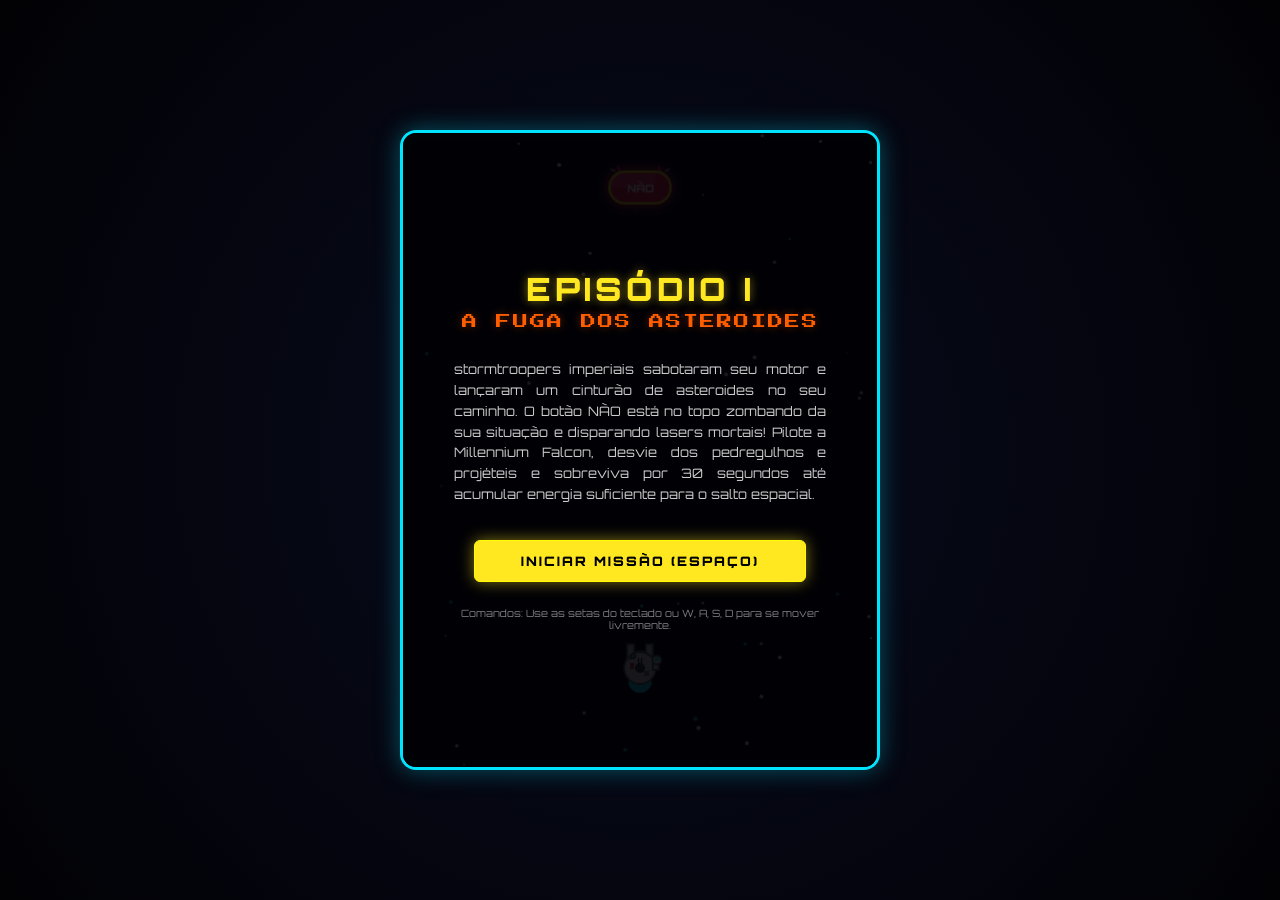
==== fase1/index.html @ 2e7de7be "possível fase 1-3" ====
<!DOCTYPE html>
<html lang="pt-BR">
<head>
    <meta charset="UTF-8">
    <meta name="viewport" content="width=device-width, initial-scale=1.0">
    <title>Star Wars: Fuga dos Asteroides - Fase 1</title>
    <meta name="description" content="Fase 1: Minigame de desvio no espaço com visão de cima. Desvie dos asteroides e lasers do NÃO!">
    
    <!-- Google Fonts para estilo Sci-Fi Premium e Retro Arcade -->
    <link rel="preconnect" href="https://fonts.googleapis.com">
    <link rel="preconnect" href="https://fonts.gstatic.com" crossorigin>
    <link href="https://fonts.googleapis.com/css2?family=Orbitron:wght@400;700;900&family=Press+Start+2P&display=swap" rel="stylesheet">

    <!-- CSS EMBUTIDO PARA FÁCIL INTEGRAÇÃO NO ARQUIVO ÚNICO FINAL -->
    <style>
        /* ==========================================================================
           VARIÁVEIS DE DESIGN E TEMATIZAÇÃO (ESTILO STAR WARS)
           ========================================================================== */
        :root {
            --bg-dark: #020205;
            --space-blue: #080b1e;
            --rebel-orange: #ff5e00;
            --imperial-red: #ff1e56;
            --laser-green: #39ff14;
            --hyper-blue: #00e5ff;
            --starwars-yellow: #ffe81f;
            --glass-bg: rgba(10, 15, 30, 0.75);
            --glass-border: rgba(0, 229, 255, 0.2);
            --font-sci-fi: 'Orbitron', sans-serif;
            --font-retro: 'Press Start 2P', monospace;
            --neon-shadow-blue: 0 0 10px rgba(0, 229, 255, 0.5), 0 0 20px rgba(0, 229, 255, 0.2);
            --neon-shadow-red: 0 0 10px rgba(255, 30, 86, 0.5), 0 0 20px rgba(255, 30, 86, 0.2);
            --neon-shadow-green: 0 0 10px rgba(57, 255, 20, 0.5), 0 0 20px rgba(57, 255, 20, 0.2);
        }

        /* Resets Globais */
        * {
            box-sizing: border-box;
            margin: 0;
            padding: 0;
            user-select: none;
            -webkit-user-select: none;
        }

        body {
            background-color: var(--bg-dark);
            color: #ffffff;
            font-family: var(--font-sci-fi);
            overflow: hidden;
            height: 100vh;
            width: 100vw;
            display: flex;
            justify-content: center;
            align-items: center;
        }

        /* Wrapper principal para centralizar e ajustar escala */
        #app-wrapper {
            position: relative;
            display: flex;
            justify-content: center;
            align-items: center;
            width: 100%;
            height: 100%;
            background: radial-gradient(circle at center, var(--space-blue) 0%, var(--bg-dark) 100%);
        }

        /* CONTAINER PRINCIPAL DO JOGO (Tamanho fixado 480x640 idêntico às outras fases) */
        #game-container {
            position: relative;
            width: 480px;
            height: 640px;
            background-color: rgba(4, 4, 10, 0.96);
            border: 3px solid var(--hyper-blue);
            border-radius: 16px;
            box-shadow: 0 0 25px rgba(0, 229, 255, 0.35), inset 0 0 15px rgba(0, 229, 255, 0.1);
            overflow: hidden;
            z-index: 10;
            max-width: 100vw;
            max-height: 100vh;
        }

        /* Responsividade Automática por Escala CSS */
        @media (max-width: 500px), (max-height: 660px) {
            #game-container {
                transform: scale(0.8);
            }
        }
        @media (max-width: 400px), (max-height: 530px) {
            #game-container {
                transform: scale(0.65);
            }
        }

        #game-canvas {
            display: block;
            width: 100%;
            height: 100%;
            background-color: transparent;
        }

        /* Estilos de Textos e Brilhos Neon */
        .neon-text-blue {
            color: var(--hyper-blue);
            text-shadow: var(--neon-shadow-blue);
        }
        .neon-text-red {
            color: var(--imperial-red);
            text-shadow: var(--neon-shadow-red);
            font-family: var(--font-retro);
            font-size: 18px;
            line-height: 1.5;
            margin-bottom: 20px;
            text-align: center;
        }
        .neon-text-green {
            color: var(--laser-green);
            text-shadow: var(--neon-shadow-green);
            font-family: var(--font-retro);
            font-size: 20px;
            margin-bottom: 15px;
            text-align: center;
            animation: pulse 1.5s infinite;
        }

        @keyframes pulse {
            0% { transform: scale(1); opacity: 1; }
            50% { transform: scale(1.03); opacity: 0.8; }
            100% { transform: scale(1); opacity: 1; }
        }

        /* ==========================================================================
           INTERFACES / OVERLAYS DO CANVAS
           ========================================================================== */
        .overlay {
            position: absolute;
            top: 0;
            left: 0;
            width: 100%;
            height: 100%;
            background-color: rgba(2, 2, 5, 0.9);
            display: flex;
            flex-direction: column;
            justify-content: center;
            align-items: center;
            z-index: 20;
            padding: 30px;
            box-sizing: border-box;
            transition: opacity 0.4s ease, visibility 0.4s ease;
            text-align: center;
        }

        .overlay.hidden {
            opacity: 0;
            visibility: hidden;
            pointer-events: none;
        }

        /* TELA DE INTRODUÇÃO / MENU */
        .intro-title {
            color: var(--starwars-yellow);
            font-size: 32px;
            font-weight: 900;
            letter-spacing: 4px;
            margin-bottom: 5px;
            text-shadow: 0 0 10px rgba(255, 232, 31, 0.5);
        }
        
        .intro-subtitle {
            color: var(--rebel-orange);
            font-size: 15px;
            font-family: var(--font-retro);
            letter-spacing: 2px;
            margin-bottom: 30px;
            text-shadow: 0 0 8px rgba(255, 94, 0, 0.4);
        }

        .intro-description {
            font-size: 13px;
            line-height: 1.6;
            color: rgba(255, 255, 255, 0.8);
            margin-bottom: 35px;
            max-width: 90%;
            text-align: justify;
        }

        .tip-text {
            font-size: 10px;
            color: rgba(255, 255, 255, 0.5);
            margin-top: 25px;
        }

        /* HUD DO JOGO (HEADS UP DISPLAY) */
        #game-hud {
            position: absolute;
            top: 0;
            left: 0;
            width: 100%;
            padding: 15px 20px;
            z-index: 15;
            background: linear-gradient(to bottom, rgba(5, 10, 25, 0.95) 0%, rgba(5, 10, 25, 0) 100%);
            pointer-events: none; /* Não bloqueia cliques no canvas */
            display: flex;
            flex-direction: column;
            gap: 10px;
        }

        #game-hud.hidden {
            display: none !important;
        }

        .hud-row {
            display: flex;
            justify-content: space-between;
            align-items: center;
            width: 100%;
        }

        .hud-panel {
            display: flex;
            align-items: center;
            background: var(--glass-bg);
            border: 1px solid var(--glass-border);
            border-radius: 8px;
            padding: 6px 12px;
            backdrop-filter: blur(4px);
        }

        .hud-label {
            font-size: 7px;
            font-family: var(--font-retro);
            color: rgba(255, 255, 255, 0.6);
            margin-right: 8px;
        }

        .hud-value {
            font-size: 12px;
            font-family: var(--font-retro);
            color: var(--hyper-blue);
            text-shadow: var(--neon-shadow-blue);
        }

        .time-display .hud-value {
            color: var(--starwars-yellow);
            text-shadow: 0 0 8px rgba(255, 232, 31, 0.4);
        }

        .lives-display {
            display: flex;
            gap: 4px;
            align-items: center;
        }

        .life-heart {
            color: var(--imperial-red);
            font-size: 16px;
            filter: drop-shadow(0 0 4px var(--imperial-red));
            transition: transform 0.2s ease;
        }

        .life-heart.lost {
            transform: scale(0);
            opacity: 0.2;
            color: #555;
            filter: none;
        }

        /* Barra de progresso para a dobra do hiperespaço */
        .progress-container {
            width: 100%;
            height: 6px;
            background-color: rgba(255, 255, 255, 0.1);
            border-radius: 3px;
            overflow: hidden;
            border: 1px solid rgba(255, 255, 255, 0.05);
        }

        .progress-bar {
            width: 0%;
            height: 100%;
            background: linear-gradient(to right, var(--rebel-orange), var(--hyper-blue));
            box-shadow: 0 0 8px var(--hyper-blue);
            transition: width 0.2s linear;
        }

        /* TELA DE GAME OVER & VITÓRIA */
        .final-score-text {
            font-size: 15px;
            margin-bottom: 30px;
            font-family: var(--font-retro);
            line-height: 1.8;
        }

        .victory-description {
            font-size: 13px;
            color: rgba(255, 255, 255, 0.85);
            margin-bottom: 25px;
            max-width: 90%;
            line-height: 1.6;
        }

        .warp-countdown {
            font-family: var(--font-retro);
            font-size: 9px;
            color: var(--hyper-blue);
            text-shadow: var(--neon-shadow-blue);
            margin-top: 25px;
            animation: heartbeat 1s infinite;
        }

        /* BOTÕES SCI-FI */
        .sci-fi-btn {
            font-family: var(--font-sci-fi);
            font-weight: 700;
            letter-spacing: 2px;
            padding: 12px 30px;
            border-radius: 6px;
            cursor: pointer;
            transition: all 0.25s ease;
            outline: none;
            text-transform: uppercase;
            font-size: 13px;
        }

        .main-btn {
            background-color: var(--rebel-orange);
            color: #ffffff;
            border: 1px solid #ff9d00;
            box-shadow: 0 0 12px rgba(255, 94, 0, 0.45);
        }

        .main-btn:hover {
            background-color: #ff7700;
            box-shadow: 0 0 20px rgba(255, 94, 0, 0.7);
            transform: translateY(-2px);
        }

        .main-btn:active {
            transform: translateY(0);
        }

        .start-btn-yellow {
            background-color: var(--starwars-yellow);
            color: #000000;
            border: 1px solid #fffb00;
            box-shadow: 0 0 15px rgba(255, 232, 31, 0.5);
            font-weight: 900;
            width: 80%;
        }

        .start-btn-yellow:hover {
            background-color: #ffea00;
            box-shadow: 0 0 25px rgba(255, 232, 31, 0.85);
            transform: translateY(-2px);
        }
    </style>
</head>
<body>

    <div id="app-wrapper">
        <!-- CONTAINER DO CANVAS -->
        <div id="game-container">
            
            <canvas id="game-canvas" width="480" height="640"></canvas>

            <!-- HUD (DADOS DE PONTUAÇÃO E SANGUE DURANTE O JOGO) -->
            <div id="game-hud" class="hidden">
                <div class="hud-row">
                    <!-- Timer Sobrevivência -->
                    <div class="hud-panel time-display">
                        <span class="hud-label">ESCUDO MOTOR:</span>
                        <span id="time-left" class="hud-value">30s</span>
                    </div>

                    <!-- Vidas restantes -->
                    <div class="hud-panel">
                        <span class="hud-label" style="margin-right:12px;">INTEGRIDADE:</span>
                        <div class="lives-display">
                            <span id="heart-1" class="life-heart">❤️</span>
                            <span id="heart-2" class="life-heart">❤️</span>
                            <span id="heart-3" class="life-heart">❤️</span>
                        </div>
                    </div>
                </div>
                <!-- Barra de progresso para salto em hiperespaço -->
                <div class="progress-container">
                    <div id="progress-bar" class="progress-bar"></div>
                </div>
            </div>

            <!-- TELA 1: INTRODUÇÃO / MENU -->
            <div id="start-screen" class="overlay">
                <div class="intro-title">EPISÓDIO I</div>
                <div class="intro-subtitle">A FUGA DOS ASTEROIDES</div>
                
                <p class="intro-description">
                    stormtroopers imperiais sabotaram seu motor e lançaram um cinturão de asteroides no seu caminho. 
                    O botão NÃO está no topo zombando da sua situação e disparando lasers mortais!
                    Pilote a Millennium Falcon, desvie dos pedregulhos e projéteis e sobreviva por 30 segundos até acumular energia suficiente para o salto espacial.
                </p>

                <button id="play-btn" class="sci-fi-btn start-btn-yellow">INICIAR MISSÃO (ESPAÇO)</button>
                <p class="tip-text">Comandos: Use as setas do teclado ou W, A, S, D para se mover livremente.</p>
            </div>

            <!-- TELA 2: GAME OVER -->
            <div id="game-over-screen" class="overlay hidden">
                <h2 class="neon-text-red">NAVE DESTRUÍDA!</h2>
                <div class="final-score-text">
                    A integridade do casco falhou.<br>
                    Tempo de sobrevivência: <span id="final-time" class="neon-text-blue">0.0s</span>
                </div>
                
                <button id="restart-btn" class="sci-fi-btn main-btn">TENTAR NOVAMENTE (ENTER)</button>
                <p class="tip-text">Tente manter o movimento circular para escapar dos disparos e asteroides.</p>
            </div>

            <!-- TELA 3: VITÓRIA -->
            <div id="victory-screen" class="overlay hidden">
                <h2 class="neon-text-green">HIPERESPAÇO ATIVADO!</h2>
                <div class="victory-description">
                    Você resistiu aos asteroides e defesas! O botão NÃO acionou seu hiperespaço para fugir para um planeta distante.
                    Os computadores de bordo traçaram a rota e estamos saltando logo atrás dele!
                </div>
                
                <div class="warp-countdown">
                    Saltando em <span id="countdown-timer">3</span>s...
                </div>

                <button id="next-btn" class="sci-fi-btn main-btn" style="background-color: var(--laser-green); border-color: #39ff14; box-shadow: 0 0 15px rgba(57,255,20,0.4);">IR PARA O PLANETA</button>
            </div>

        </div>
    </div>

    <!-- JAVASCRIPT: LOGICA COMPLETA E ORGANIZADA POR CLASSES -->
    <script>
        /* ==========================================================================
           1. ARQUIVOS DE SPRITES (VARIÁVEIS DE CONFIGURAÇÃO DO DESIGNER)
           Imagens externas armazenadas em ./assets/ com caminhos relativos.
           Caso não carreguem, o canvas desenhará fallbacks geométricos detalhados.
           ========================================================================== */
        const imgPlayer = new Image();
        imgPlayer.src = './assets/nave.png';

        const imgNoButton = new Image();
        imgNoButton.src = './assets/no_button.png';

        const imgAsteroid = new Image();
        imgAsteroid.src = './assets/asteroide.png';


        /* ==========================================================================
           2. CLASSE: SoundSynth (SINTETIZADOR DE ÁUDIO WEB AUDIO API)
           Sintetiza disparos de laser, motores e explosões em tempo real.
           ========================================================================== */
        class SoundSynth {
            constructor() {
                this.ctx = null;
                this.volume = 0.45;
            }

            init() {
                if (!this.ctx) {
                    this.ctx = new (window.AudioContext || window.webkitAudioContext)();
                }
                if (this.ctx.state === 'suspended') {
                    this.ctx.resume();
                }
            }

            // Som curto do motor (quando nave acelera)
            playEngine() {
                this.init();
                if (!this.ctx) return;
                try {
                    const now = this.ctx.currentTime;
                    const osc = this.ctx.createOscillator();
                    const gain = this.ctx.createGain();
                    
                    osc.connect(gain);
                    gain.connect(this.ctx.destination);
                    
                    osc.type = 'sawtooth';
                    osc.frequency.setValueAtTime(80, now);
                    osc.frequency.linearRampToValueAtTime(40, now + 0.1);
                    
                    gain.gain.setValueAtTime(this.volume * 0.12, now);
                    gain.gain.linearRampToValueAtTime(0.01, now + 0.1);
                    
                    osc.start(now);
                    osc.stop(now + 0.1);
                } catch(e) {}
            }

            // Disparo laser do botão NÃO (Pew!)
            playLaser() {
                this.init();
                if (!this.ctx) return;
                try {
                    const now = this.ctx.currentTime;
                    const osc = this.ctx.createOscillator();
                    const gain = this.ctx.createGain();
                    
                    osc.connect(gain);
                    gain.connect(this.ctx.destination);
                    
                    osc.type = 'sawtooth';
                    osc.frequency.setValueAtTime(900, now);
                    osc.frequency.exponentialRampToValueAtTime(120, now + 0.15);
                    
                    gain.gain.setValueAtTime(this.volume * 0.1, now);
                    gain.gain.linearRampToValueAtTime(0.01, now + 0.15);
                    
                    osc.start(now);
                    osc.stop(now + 0.15);
                } catch(e) {}
            }

            // Som de dano sofrido (Buzzer metálico de colisão)
            playDamage() {
                this.init();
                if (!this.ctx) return;
                try {
                    const now = this.ctx.currentTime;
                    const osc = this.ctx.createOscillator();
                    const gain = this.ctx.createGain();
                    
                    osc.connect(gain);
                    gain.connect(this.ctx.destination);
                    
                    osc.type = 'triangle';
                    osc.frequency.setValueAtTime(180, now);
                    osc.frequency.setValueAtTime(90, now + 0.08);
                    
                    gain.gain.setValueAtTime(this.volume * 0.35, now);
                    gain.gain.linearRampToValueAtTime(0.01, now + 0.2);
                    
                    osc.start(now);
                    osc.stop(now + 0.2);
                } catch(e) {}
            }

            // Som de explosão total (Game Over)
            playExplosion() {
                this.init();
                if (!this.ctx) return;
                try {
                    const now = this.ctx.currentTime;
                    const bufferSize = this.ctx.sampleRate * 0.5;
                    const buffer = this.ctx.createBuffer(1, bufferSize, this.ctx.sampleRate);
                    const data = buffer.getChannelData(0);
                    for (let i = 0; i < bufferSize; i++) {
                        data[i] = Math.random() * 2 - 1;
                    }
                    
                    const noise = this.ctx.createBufferSource();
                    noise.buffer = buffer;
                    
                    const filter = this.ctx.createBiquadFilter();
                    filter.type = 'lowpass';
                    filter.frequency.setValueAtTime(200, now);
                    filter.frequency.exponentialRampToValueAtTime(10, now + 0.5);
                    
                    const gain = this.ctx.createGain();
                    gain.gain.setValueAtTime(this.volume * 0.5, now);
                    gain.gain.exponentialRampToValueAtTime(0.01, now + 0.5);
                    
                    noise.connect(filter);
                    filter.connect(gain);
                    gain.connect(this.ctx.destination);
                    
                    noise.start(now);
                    noise.stop(now + 0.5);
                } catch(e) {}
            }

            // Fanfarra clássica simplificada para vitória
            playVictory() {
                this.init();
                if (!this.ctx) return;
                try {
                    const now = this.ctx.currentTime;
                    const notes = [
                        { f: 523.25, d: 0.15 }, // C5
                        { f: 523.25, d: 0.15 }, // C5
                        { f: 523.25, d: 0.15 }, // C5
                        { f: 698.46, d: 0.40 }, // F5
                        { f: 1046.50, d: 0.40 }, // C6
                        { f: 932.33, d: 0.12 }, // Bb5
                        { f: 880.00, d: 0.12 }, // A5
                        { f: 783.99, d: 0.12 }, // G5
                        { f: 1396.91, d: 0.45 }, // F6
                        { f: 1046.50, d: 0.3 }   // C6
                    ];
                    let time = now;
                    notes.forEach(note => {
                        const osc = this.ctx.createOscillator();
                        const gain = this.ctx.createGain();
                        osc.connect(gain);
                        gain.connect(this.ctx.destination);
                        
                        osc.type = 'triangle';
                        osc.frequency.setValueAtTime(note.f, time);
                        
                        gain.gain.setValueAtTime(this.volume * 0.08, time);
                        gain.gain.exponentialRampToValueAtTime(0.001, time + note.d);
                        
                        osc.start(time);
                        osc.stop(time + note.d);
                        time += note.d + 0.015;
                    });
                } catch(e) {}
            }
        }


        /* ==========================================================================
           3. CLASSE: Particle (EFEITOS DE RASTRO E EXPLOSÃO)
           ========================================================================== */
        class Particle {
            constructor(x, y, vx, vy, color, size, maxLife) {
                this.x = x;
                this.y = y;
                this.vx = vx;
                this.vy = vy;
                this.color = color;
                this.size = size;
                this.life = maxLife;
                this.maxLife = maxLife;
            }

            update() {
                this.x += this.vx;
                this.y += this.vy;
                this.life--;
            }

            draw(ctx) {
                ctx.save();
                ctx.globalAlpha = Math.max(0, this.life / this.maxLife);
                ctx.fillStyle = this.color;
                ctx.beginPath();
                ctx.arc(this.x, this.y, this.size, 0, Math.PI * 2);
                ctx.fill();
                ctx.restore();
            }
        }


        /* ==========================================================================
           4. CLASSE: Starfield (SCROLL VERTICAL ESTRELADO)
           ========================================================================== */
        class Starfield {
            constructor(canvasWidth, canvasHeight) {
                this.canvasWidth = canvasWidth;
                this.canvasHeight = canvasHeight;
                this.stars = [];
                this.init();
            }

            init() {
                this.stars = [];
                for (let i = 0; i < 55; i++) {
                    this.stars.push({
                        x: Math.random() * this.canvasWidth,
                        y: Math.random() * this.canvasHeight,
                        size: 0.5 + Math.random() * 1.6,
                        speed: 0.8 + Math.random() * 2.2,
                        color: Math.random() > 0.8 ? 'rgba(0, 229, 255, 0.8)' : '#ffffff'
                    });
                }
            }

            update(warpFactor = 1) {
                this.stars.forEach(star => {
                    star.y += star.speed * warpFactor;
                    if (star.y > this.canvasHeight) {
                        star.y = 0;
                        star.x = Math.random() * this.canvasWidth;
                    }
                });
            }

            draw(ctx, warpFactor = 1) {
                ctx.save();
                this.stars.forEach(star => {
                    ctx.fillStyle = star.color;
                    
                    if (warpFactor > 3) {
                        // Linhas longas imitando efeito clássico de Star Wars no hiperespaço
                        ctx.strokeStyle = star.color;
                        ctx.lineWidth = star.size * 0.9;
                        ctx.beginPath();
                        ctx.moveTo(star.x, star.y);
                        // A velocidade estica a estrela verticalmente
                        ctx.lineTo(star.x, star.y - star.speed * warpFactor * 0.8);
                        ctx.stroke();
                    } else {
                        // Desenho padrão circular
                        ctx.beginPath();
                        ctx.arc(star.x, star.y, star.size, 0, Math.PI * 2);
                        ctx.fill();
                    }
                });
                ctx.restore();
            }
        }


        /* ==========================================================================
           5. CLASSE: Player (A MILLENNIUM FALCON)
           ========================================================================== */
        class Player {
            constructor(canvasWidth, canvasHeight) {
                this.canvasWidth = canvasWidth;
                this.canvasHeight = canvasHeight;
                
                this.x = canvasWidth / 2;
                this.y = canvasHeight - 100;
                
                // Física de Inércia (Vetor Velocidade)
                this.vx = 0;
                this.vy = 0;
                this.acceleration = 0.55;
                this.friction = 0.92;
                
                this.radius = 17; // Raio para colisão circular
                this.width = 42;
                this.height = 46;
                
                // Vidas e Dano
                this.lives = 3;
                this.invincibleTimer = 0; // Se maior que zero, está em invencibilidade piscando
                this.isDead = false;
            }

            takeDamage() {
                if (this.invincibleTimer > 0 || this.isDead) return false;
                
                this.lives--;
                this.invincibleTimer = 90; // 1.5 segundos a 60 FPS
                
                if (this.lives <= 0) {
                    this.isDead = true;
                }
                return true;
            }

            update(keys, sfx) {
                if (this.isDead) return;

                // Captura direções do teclado
                let moved = false;
                if (keys['ArrowLeft'] || keys['KeyA']) {
                    this.vx -= this.acceleration;
                    moved = true;
                }
                if (keys['ArrowRight'] || keys['KeyD']) {
                    this.vx += this.acceleration;
                    moved = true;
                }
                if (keys['ArrowUp'] || keys['KeyW']) {
                    this.vy -= this.acceleration;
                    moved = true;
                }
                if (keys['ArrowDown'] || keys['KeyS']) {
                    this.vy += this.acceleration;
                    moved = true;
                }

                // Toca som de motor caso esteja acelerando
                if (moved && Math.random() > 0.7) {
                    sfx.playEngine();
                }

                // Aplica atrito/inércia no vetor velocidade
                this.vx *= this.friction;
                this.vy *= this.friction;

                // Atualiza posição
                this.x += this.vx;
                this.y += this.vy;

                // Limita a nave dentro dos limites do canvas
                if (this.x < this.radius) {
                    this.x = this.radius;
                    this.vx = 0;
                }
                if (this.x > this.canvasWidth - this.radius) {
                    this.x = this.canvasWidth - this.radius;
                    this.vx = 0;
                }
                // Movimenta-se entre a metade do canvas e o rodapé
                if (this.y < 120) { // Não permite passar da zona de voo do botão NÃO
                    this.y = 120;
                    this.vy = 0;
                }
                if (this.y > this.canvasHeight - this.radius - 20) {
                    this.y = this.canvasHeight - this.radius - 20;
                    this.vy = 0;
                }

                // Decrementa timer de invencibilidade
                if (this.invincibleTimer > 0) {
                    this.invincibleTimer--;
                }
            }

            draw(ctx, imgRef, particles) {
                if (this.isDead) return;

                // Pisca a nave se estiver sob invencibilidade temporária
                if (this.invincibleTimer > 0 && Math.floor(this.invincibleTimer / 4) % 2 === 0) {
                    return; // Pula o frame de desenho para simular o piscar
                }

                ctx.save();
                ctx.translate(this.x, this.y);

                // Rastro do Motor Traseiro (Plasma Azul de dobra)
                const thrustWidth = 24;
                const thrustHeight = 6 + Math.random() * 8;
                ctx.fillStyle = '#00e5ff';
                ctx.beginPath();
                ctx.arc(0, this.height/2 - 10, thrustWidth/2, 0, Math.PI, false);
                ctx.fill();

                // Adiciona faíscas de motor na esteira
                if (Math.random() > 0.35) {
                    particles.push(new Particle(
                        this.x + (Math.random() * 20 - 10),
                        this.y + 15,
                        Math.random() * 0.8 - 0.4,
                        3 + Math.random() * 2,
                        'rgba(0, 229, 255, 0.7)',
                        1.5 + Math.random() * 1.5,
                        10 + Math.random() * 10
                    ));
                }

                if (imgRef && imgRef.complete && imgRef.naturalWidth !== 0) {
                    ctx.drawImage(imgRef, -this.width / 2, -this.height / 2, this.width, this.height);
                } else {
                    /* --------------------------------------------------------------
                       FALLBACK: DESENHO VETORIAL TOP-DOWN DE ALTA QUALIDADE DA MILLENNIUM FALCON
                       -------------------------------------------------------------- */
                    ctx.lineWidth = 1.8;

                    // 1. Mandíbulas Frontais (Garra de carga dianteira)
                    ctx.fillStyle = '#cfd4dc';
                    ctx.strokeStyle = '#5c6470';
                    ctx.beginPath();
                    ctx.rect(-13, -24, 7, 14); // Mandíbula Esquerda
                    ctx.rect(6, -24, 7, 14);  // Mandíbula Direita
                    ctx.fill();
                    ctx.stroke();

                    // Rampa de carregamento central (detalhe entre garras)
                    ctx.fillStyle = '#3a3f47';
                    ctx.fillRect(-6, -18, 12, 6);

                    // 2. Disco do Casco Principal (Corpo redondo)
                    ctx.fillStyle = '#e1e5eb';
                    ctx.strokeStyle = '#5c6470';
                    ctx.beginPath();
                    ctx.arc(0, 0, 16, 0, Math.PI * 2);
                    ctx.fill();
                    ctx.stroke();

                    // 3. Cockpit Lateral Direito (Tubo estendido com cabine redonda)
                    ctx.fillStyle = '#cfd4dc';
                    ctx.beginPath();
                    ctx.rect(13, -7, 6, 9); // Conector
                    ctx.fill();
                    ctx.stroke();

                    ctx.fillStyle = '#e1e5eb';
                    ctx.beginPath();
                    ctx.arc(17, -8, 4.5, 0, Math.PI * 2); // Cabine
                    ctx.fill();
                    ctx.stroke();

                    ctx.fillStyle = 'rgba(0, 229, 255, 0.7)'; // Vidro ciano
                    ctx.beginPath();
                    ctx.arc(17, -9, 2.5, 0, Math.PI * 2);
                    ctx.fill();

                    // 4. Detalhes de Placas de Blindagem Imperfeitas (Visual Millenium Falcon)
                    ctx.fillStyle = '#b64242'; // Placa vermelha danificada
                    ctx.fillRect(-10, -5, 4, 6);
                    ctx.fillStyle = '#7a818e'; // Placa cinza escura de manutenção
                    ctx.fillRect(4, 3, 5, 5);

                    // 5. Antena Retificadora de Sensor Radar
                    ctx.strokeStyle = '#3a3f47';
                    ctx.lineWidth = 1.2;
                    ctx.beginPath();
                    ctx.moveTo(-11, -8);
                    ctx.lineTo(-7, -12); // Haste
                    ctx.stroke();

                    ctx.fillStyle = '#7a818e';
                    ctx.beginPath();
                    ctx.arc(-7, -12, 2.5, 0, Math.PI*2); // Prato radar
                    ctx.fill();
                    ctx.stroke();

                    // 6. Torre de Canhão Laser Quadruplo Central
                    ctx.fillStyle = '#3a3f47';
                    ctx.beginPath();
                    ctx.arc(0, 0, 4.5, 0, Math.PI*2);
                    ctx.fill();
                    ctx.stroke();
                    // Canhões apontando para cima
                    ctx.strokeStyle = '#3a3f47';
                    ctx.lineWidth = 1.5;
                    ctx.beginPath();
                    ctx.moveTo(-1.5, -4);
                    ctx.lineTo(-1.5, -10);
                    ctx.moveTo(1.5, -4);
                    ctx.lineTo(1.5, -10);
                    ctx.stroke();
                }

                ctx.restore();
            }
        }


        /* ==========================================================================
           6. CLASSE: Asteroid (ROCHAS COM TRAJETÓRIA E ROTAÇÃO REALÍSTICA)
           ========================================================================== */
        class Asteroid {
            constructor(canvasWidth, canvasHeight) {
                this.canvasWidth = canvasWidth;
                this.canvasHeight = canvasHeight;
                
                // Raio e tamanho variados
                this.radius = 15 + Math.random() * 22;
                this.x = Math.random() * canvasWidth;
                this.y = -this.radius - 20;
                
                // Velocidade e rotação
                this.vy = 2.0 + Math.random() * 4.2;
                this.vx = Math.random() * 1.8 - 0.9;
                this.rotation = Math.random() * Math.PI;
                this.angularSpeed = Math.random() * 0.04 - 0.02;

                // Gera offsets de raio dinâmicos na criação para desenhar contorno irregular (bumpy)
                this.bumpiness = [];
                this.vertices = 9 + Math.floor(Math.random() * 4); // Entre 9 e 12 vértices
                for (let i = 0; i < this.vertices; i++) {
                    // Offset varia entre 80% e 115% do raio base
                    this.bumpiness.push(0.8 + Math.random() * 0.35);
                }

                // Células de crateras internas
                this.craters = [];
                const craterCount = Math.floor(this.radius / 7);
                for(let i = 0; i < craterCount; i++) {
                    this.craters.push({
                        cx: (Math.random() * 0.5 - 0.25) * this.radius,
                        cy: (Math.random() * 0.5 - 0.25) * this.radius,
                        cr: 2.5 + Math.random() * (this.radius / 6)
                    });
                }
            }

            update() {
                this.y += this.vy;
                this.x += this.vx;
                this.rotation += this.angularSpeed;
            }

            draw(ctx, imgRef) {
                ctx.save();
                ctx.translate(this.x, this.y);
                ctx.rotate(this.rotation);

                if (imgRef && imgRef.complete && imgRef.naturalWidth !== 0) {
                    ctx.drawImage(imgRef, -this.radius, -this.radius, this.radius * 2, this.radius * 2);
                } else {
                    /* --------------------------------------------------------------
                       FALLBACK: ROCHA ESPACIAL IRREGULAR COM CONTORNO BUMPY E CRATERAS
                       -------------------------------------------------------------- */
                    ctx.strokeStyle = '#575b63';
                    ctx.lineWidth = 2;

                    // Cria o degradê de sombreamento da rocha
                    const rockGrad = ctx.createRadialGradient(
                        -this.radius * 0.2, -this.radius * 0.2, this.radius * 0.1,
                        0, 0, this.radius
                    );
                    rockGrad.addColorStop(0, '#858b96');
                    rockGrad.addColorStop(0.7, '#50545c');
                    rockGrad.addColorStop(1, '#2c2e33');

                    ctx.fillStyle = rockGrad;

                    // Desenha o contorno poligonal irregular usando os offsets pré-definidos
                    ctx.beginPath();
                    for (let i = 0; i < this.vertices; i++) {
                        const angle = (i / this.vertices) * Math.PI * 2;
                        const r = this.radius * this.bumpiness[i];
                        const vx = Math.cos(angle) * r;
                        const vy = Math.sin(angle) * r;
                        
                        if (i === 0) {
                            ctx.moveTo(vx, vy);
                        } else {
                            ctx.lineTo(vx, vy);
                        }
                    }
                    ctx.closePath();
                    ctx.fill();
                    ctx.stroke();

                    // Desenha as crateras sombreadas na superfície do asteroide
                    ctx.fillStyle = 'rgba(20, 20, 25, 0.35)';
                    ctx.strokeStyle = 'rgba(255, 255, 255, 0.08)';
                    ctx.lineWidth = 1;
                    this.craters.forEach(crater => {
                        ctx.beginPath();
                        ctx.arc(crater.cx, crater.cy, crater.cr, 0, Math.PI * 2);
                        ctx.fill();
                        ctx.stroke();
                    });
                }

                ctx.restore();
            }

            // Colisão baseada em raios circulares
            checkCollision(playerObj) {
                const dx = this.x - playerObj.x;
                const dy = this.y - playerObj.y;
                const dist = Math.sqrt(dx*dx + dy*dy);
                // Tolerância extra ligeiramente reduzida para ser mais justo
                return dist < (this.radius * 0.9 + playerObj.radius);
            }
        }


        /* ==========================================================================
           7. CLASSE: Laser (DISPAROS DOS LINDOS CANHÕES DO NÃO)
           ========================================================================== */
        class Laser {
            constructor(x, y) {
                this.x = x;
                this.y = y;
                this.width = 4;
                this.height = 24;
                this.speed = 7.0; // Rápido descendo verticalmente
            }

            update() {
                this.y += this.speed;
            }

            draw(ctx) {
                ctx.save();
                
                // Laser brilhante vermelho neon estilo Império
                ctx.fillStyle = '#ff1e56';
                ctx.shadowColor = '#ff1e56';
                ctx.shadowBlur = 10;
                
                // Desenha cápsula retangular
                ctx.beginPath();
                ctx.rect(this.x - this.width/2, this.y, this.width, this.height);
                ctx.fill();
                
                // Core interno branco do laser para parecer brilhante
                ctx.shadowBlur = 0;
                ctx.fillStyle = '#ffffff';
                ctx.fillRect(this.x - this.width/4, this.y + 3, this.width/2, this.height - 6);
                
                ctx.restore();
            }

            // Colisão entre caixa delimitadora do laser (AABB) e o círculo do player
            checkCollision(playerObj) {
                const closestX = Math.max(this.x - this.width/2, Math.min(playerObj.x, this.x + this.width/2));
                const closestY = Math.max(this.y, Math.min(playerObj.y, this.y + this.height));
                
                const dx = playerObj.x - closestX;
                const dy = playerObj.y - closestY;
                const distSquared = dx*dx + dy*dy;
                
                return distSquared < (playerObj.radius * playerObj.radius);
            }
        }


        /* ==========================================================================
           8. CLASSE: Game (GERENCIADOR DO MINIGAME DA FASE 1)
           ========================================================================== */
        class Game {
            constructor() {
                this.canvas = document.getElementById('game-canvas');
                this.ctx = this.canvas.getContext('2d');
                
                this.width = this.canvas.width;
                this.height = this.canvas.height;

                // Áudio
                this.sfx = new SoundSynth();

                // UI overlays DOM
                this.startScreen = document.getElementById('start-screen');
                this.gameOverScreen = document.getElementById('game-over-screen');
                this.victoryScreen = document.getElementById('victory-screen');
                this.hud = document.getElementById('game-hud');
                this.timeLeftEl = document.getElementById('time-left');
                this.finalTimeEl = document.getElementById('final-time');
                this.progressBarEl = document.getElementById('progress-bar');
                this.countdownEl = document.getElementById('countdown-timer');

                // Vidas no HUD
                this.heart1 = document.getElementById('heart-1');
                this.heart2 = document.getElementById('heart-2');
                this.heart3 = document.getElementById('heart-3');

                // Estado do Jogo (START, PLAYING, GAMEOVER, VICTORY)
                this.state = 'START';
                
                // Parâmetros de Sobrevivência
                this.gameTimeTotal = 30.0; // Sobreviver 30 segundos
                this.timeLeft = 30.0;

                // Entidades
                this.starfield = new Starfield(this.width, this.height);
                this.player = null;
                this.asteroids = [];
                this.lasers = [];
                this.particles = [];

                // Posição e controle do botão "NÃO" que fica zombando
                this.noButtonX = this.width / 2;
                this.noButtonY = 55;
                this.noButtonWidth = 62;
                this.noButtonHeight = 32;
                this.noButtonSpeed = 2.0;
                this.noButtonDir = 1;

                this.spawnInterval = 38; // Taxa de spawn dos asteroides (diminui ao longo do tempo)
                this.spawnTimer = 0;
                this.shootInterval = 85; // O botão NÃO atira a cada 1.4 segundos
                this.shootTimer = 0;

                // Inputs
                this.keys = {};
                this.victoryCountdown = 3;
                this.countdownInterval = null;
                this.reqId = null;

                this.setupInputs();
                this.startMenuRender();
            }

            startMenuRender() {
                // Desenha frame inicial estático
                this.ctx.clearRect(0, 0, this.width, this.height);
                this.starfield.update(0.3);
                this.starfield.draw(this.ctx, 1);
                
                // Desenha a nave inicial centralizada
                const tempPlayer = new Player(this.width, this.height);
                tempPlayer.draw(this.ctx, imgPlayer, this.particles);
                
                // Desenha o botão não no topo
                this.drawNoButton(0);

                this.reqId = requestAnimationFrame(() => this.startMenuRender());
            }

            setupInputs() {
                // Mapeia pressionamentos
                window.addEventListener('keydown', (e) => {
                    this.keys[e.code] = true;
                    
                    // Comandos de interface
                    if (e.code === 'Space' && this.state === 'START') {
                        e.preventDefault();
                        this.startGame();
                    }
                    if (e.code === 'Enter' && this.state === 'GAMEOVER') {
                        e.preventDefault();
                        this.restartGame();
                    }
                });

                window.addEventListener('keyup', (e) => {
                    this.keys[e.code] = false;
                });

                // Cliques dos botões HTML
                document.getElementById('play-btn').addEventListener('click', () => {
                    if (this.state === 'START') this.startGame();
                });

                document.getElementById('restart-btn').addEventListener('click', () => {
                    if (this.state === 'GAMEOVER') this.restartGame();
                });

                // Botão de conclusão do integrador
                document.getElementById('next-btn').addEventListener('click', () => {
                    console.log("Fim da Fase 1 - Chamar próxima tela: Planeta");
                    alert("Fase 1 Concluída! (Redirecionando via console.log)");
                });
            }

            startGame() {
                if (this.reqId) cancelAnimationFrame(this.reqId);
                
                this.sfx.init();
                this.state = 'PLAYING';
                
                // Reset de dados
                this.timeLeft = this.gameTimeTotal;
                this.asteroids = [];
                this.lasers = [];
                this.particles = [];
                this.spawnTimer = 0;
                this.shootTimer = 0;
                
                // Instancia jogador e redefine vidas no HUD
                this.player = new Player(this.width, this.height);
                this.updateLivesHUD();
                
                // Atualiza progresso da barra
                this.updateProgressBar();

                // Esconde overlays
                this.startScreen.classList.add('hidden');
                this.gameOverScreen.classList.add('hidden');
                this.victoryScreen.classList.add('hidden');
                this.hud.classList.remove('hidden');

                this.gameLoop();
            }

            restartGame() {
                this.startGame();
            }

            updateLivesHUD() {
                // Controla a exibição visual dos corações
                if (this.player.lives >= 3) {
                    this.heart1.classList.remove('lost');
                    this.heart2.classList.remove('lost');
                    this.heart3.classList.remove('lost');
                } else if (this.player.lives === 2) {
                    this.heart1.classList.remove('lost');
                    this.heart2.classList.remove('lost');
                    this.heart3.classList.add('lost');
                } else if (this.player.lives === 1) {
                    this.heart1.classList.remove('lost');
                    this.heart2.classList.add('lost');
                    this.heart3.classList.add('lost');
                } else {
                    this.heart1.classList.add('lost');
                    this.heart2.classList.add('lost');
                    this.heart3.classList.add('lost');
                }
            }

            updateProgressBar() {
                const elapsed = this.gameTimeTotal - this.timeLeft;
                const pct = Math.min((elapsed / this.gameTimeTotal) * 100, 100);
                this.progressBarEl.style.width = pct + '%';
            }

            triggerGameOver() {
                this.state = 'GAMEOVER';
                this.sfx.playExplosion();

                // Shake de impacto no canvas
                this.canvas.style.outline = '4px solid #ff1e56';
                setTimeout(() => {
                    this.canvas.style.outline = 'none';
                }, 180);

                // Explosão gigante de partículas
                for (let i = 0; i < 45; i++) {
                    const angle = Math.random() * Math.PI * 2;
                    const spd = 2 + Math.random() * 6;
                    this.particles.push(new Particle(
                        this.player.x,
                        this.player.y,
                        Math.cos(angle) * spd,
                        Math.sin(angle) * spd,
                        Math.random() > 0.4 ? '#ff5e00' : (Math.random() > 0.5 ? '#ffe81f' : '#ff1e56'),
                        3 + Math.random() * 4,
                        35 + Math.random() * 25
                    ));
                }

                // Salva tempo decorrido
                const survived = (this.gameTimeTotal - this.timeLeft).toFixed(1);
                this.finalTimeEl.innerText = survived + 's';

                setTimeout(() => {
                    if (this.state === 'GAMEOVER') {
                        this.gameOverScreen.classList.remove('hidden');
                        this.hud.classList.add('hidden');
                    }
                }, 1000);
            }

            triggerVictory() {
                this.state = 'VICTORY';
                this.sfx.playVictory();

                // Limpa obstáculos remanescentes
                this.asteroids = [];
                this.lasers = [];

                // Faz explosão de partículas verdes comemorativas
                for (let i = 0; i < 30; i++) {
                    const angle = Math.random() * Math.PI * 2;
                    const spd = 1 + Math.random() * 4;
                    this.particles.push(new Particle(
                        this.player.x,
                        this.player.y,
                        Math.cos(angle) * spd,
                        Math.sin(angle) * spd,
                        Math.random() > 0.5 ? '#39ff14' : '#00e5ff',
                        2 + Math.random() * 2.5,
                        30 + Math.random() * 15
                    ));
                }

                // Inicia countdown para próxima tela
                this.victoryCountdown = 3;
                this.countdownEl.innerText = this.victoryCountdown;

                if (this.countdownInterval) clearInterval(this.countdownInterval);
                this.countdownInterval = setInterval(() => {
                    this.victoryCountdown--;
                    this.countdownEl.innerText = this.victoryCountdown;

                    if (this.victoryCountdown <= 0) {
                        clearInterval(this.countdownInterval);
                        console.log("Fim da Fase 1 - Chamar próxima tela: Planeta");
                    }
                }, 1000);

                setTimeout(() => {
                    this.victoryScreen.classList.remove('hidden');
                    this.hud.classList.add('hidden');
                }, 1800); // 1.8 segundos para dar tempo do player curtir a animação de velocidade da luz
            }

            drawNoButton(time) {
                this.ctx.save();
                this.ctx.translate(this.noButtonX, this.noButtonY);

                // Chamas de motor zombeteiras acelerando em vitória
                if (this.state !== 'VICTORY') {
                    // Chamas pequenas nas laterais apontando para cima (desce verticalmente)
                    const fSize = 6 + Math.random() * 5;
                    this.ctx.fillStyle = '#ff1e56';
                    
                    this.ctx.beginPath();
                    this.ctx.moveTo(-this.noButtonWidth/2 + 8, -this.noButtonHeight/2);
                    this.ctx.lineTo(-this.noButtonWidth/2 + 8, -this.noButtonHeight/2 - fSize);
                    this.ctx.lineTo(-this.noButtonWidth/2 + 13, -this.noButtonHeight/2);
                    this.ctx.closePath();
                    this.ctx.fill();

                    this.ctx.beginPath();
                    this.ctx.moveTo(this.noButtonWidth/2 - 13, -this.noButtonHeight/2);
                    this.ctx.lineTo(this.noButtonWidth/2 - 13, -this.noButtonHeight/2 - fSize);
                    this.ctx.lineTo(this.noButtonWidth/2 - 8, -this.noButtonHeight/2);
                    this.ctx.closePath();
                    this.ctx.fill();
                } else {
                    // Chama gigante e azul de dobra no hiperespaço acelerando para cima
                    const fSize = 25 + Math.random() * 15;
                    this.ctx.fillStyle = '#00e5ff';
                    this.ctx.beginPath();
                    this.ctx.moveTo(-15, this.noButtonHeight/2);
                    this.ctx.lineTo(0, this.noButtonHeight/2 + fSize);
                    this.ctx.lineTo(15, this.noButtonHeight/2);
                    this.ctx.closePath();
                    this.ctx.fill();

                    // Partículas de dobra azul escapando
                    if (Math.random() > 0.2) {
                        this.particles.push(new Particle(
                            this.noButtonX + (Math.random() * 20 - 10),
                            this.noButtonY + 15,
                            Math.random() * 0.5 - 0.25,
                            4 + Math.random() * 3,
                            '#00e5ff',
                            2 + Math.random() * 2,
                            15 + Math.random() * 10
                        ));
                    }
                }

                if (imgNoButton && imgNoButton.complete && imgNoButton.naturalWidth !== 0) {
                    this.ctx.drawImage(imgNoButton, -this.noButtonWidth / 2, -this.noButtonHeight / 2, this.noButtonWidth, this.noButtonHeight);
                } else {
                    /* Fallback: Botão vermelho escrito NÃO */
                    this.ctx.shadowColor = this.state === 'VICTORY' ? '#00e5ff' : '#ff1e56';
                    this.ctx.shadowBlur = this.state === 'VICTORY' ? 18 : 12;

                    this.ctx.fillStyle = '#ff1e56';
                    this.ctx.strokeStyle = '#ffe81f';
                    this.ctx.lineWidth = 2.5;

                    const radius = this.noButtonHeight / 2;
                    this.ctx.beginPath();
                    this.ctx.arc(-this.noButtonWidth/2 + radius, 0, radius, Math.PI/2, 3*Math.PI/2);
                    this.ctx.lineTo(this.noButtonWidth/2 - radius, -radius);
                    this.ctx.arc(this.noButtonWidth/2 - radius, 0, radius, 3*Math.PI/2, Math.PI/2);
                    this.ctx.lineTo(-this.noButtonWidth/2 + radius, radius);
                    this.ctx.closePath();
                    this.ctx.fill();
                    this.ctx.stroke();

                    this.ctx.shadowBlur = 0;

                    this.ctx.fillStyle = 'rgba(255, 255, 255, 0.12)';
                    this.ctx.beginPath();
                    this.ctx.arc(-this.noButtonWidth/2 + radius, 0, radius - 2, Math.PI, 3*Math.PI/2);
                    this.ctx.lineTo(this.noButtonWidth/2 - radius, -radius + 2);
                    this.ctx.lineTo(this.noButtonWidth/2 - radius, 0);
                    this.ctx.lineTo(-this.noButtonWidth/2 + radius, 0);
                    this.ctx.closePath();
                    this.ctx.fill();

                    this.ctx.fillStyle = '#ffffff';
                    this.ctx.font = '900 11px "Orbitron", sans-serif';
                    this.ctx.textAlign = 'center';
                    this.ctx.textBaseline = 'middle';
                    this.ctx.fillText('NÃO', 0, 1.5);

                    // Aletas do motor laterais
                    this.ctx.strokeStyle = '#8a92a3';
                    this.ctx.lineWidth = 1.8;
                    this.ctx.beginPath();
                    this.ctx.moveTo(-this.noButtonWidth/2 + 6, -radius);
                    this.ctx.lineTo(-this.noButtonWidth/2 + 1, -radius - 3);
                    this.ctx.moveTo(this.noButtonWidth/2 - 6, -radius);
                    this.ctx.lineTo(this.noButtonWidth/2 - 1, -radius - 3);
                    this.ctx.stroke();
                }

                this.ctx.restore();
            }

            // Loop de Animação Principal
            gameLoop() {
                if (this.state !== 'PLAYING' && this.state !== 'VICTORY') return;

                this.ctx.clearRect(0, 0, this.width, this.height);

                // --- 1. ATUALIZAÇÕES ---

                // Atualiza Estrelas (Aumenta velocidade no hiperespaço)
                const warpSpeed = this.state === 'VICTORY' ? 22 : 1.2;
                this.starfield.update(warpSpeed);

                // Atualiza Partículas
                for (let i = this.particles.length - 1; i >= 0; i--) {
                    this.particles[i].update();
                    if (this.particles[i].life <= 0) {
                        this.particles.splice(i, 1);
                    }
                }

                if (this.state === 'PLAYING') {
                    // Decrementa o tempo restante
                    this.timeLeft -= 1 / 60; // 60 FPS
                    this.timeLeftEl.innerText = Math.max(0, this.timeLeft).toFixed(1) + 's';
                    this.updateProgressBar();

                    // Verifica se atingiu 30s de sobrevivência
                    if (this.timeLeft <= 0) {
                        this.timeLeft = 0;
                        this.triggerVictory();
                    }

                    // Movimento horizontal zombeteiro do botão "NÃO" no topo
                    this.noButtonX += this.noButtonSpeed * this.noButtonDir;
                    if (this.noButtonX < this.noButtonWidth/2 + 20) {
                        this.noButtonX = this.noButtonWidth/2 + 20;
                        this.noButtonDir = 1;
                    }
                    if (this.noButtonX > this.width - this.noButtonWidth/2 - 20) {
                        this.noButtonX = this.width - this.noButtonWidth/2 - 20;
                        this.noButtonDir = -1;
                    }

                    // Atualiza Jogador
                    this.player.update(this.keys, this.sfx);

                    // Criação / Spawn de Asteroides
                    this.spawnTimer++;
                    // Aumenta a frequência de spawn à medida que o tempo acaba (mais difícil)
                    const adjustedInterval = Math.max(18, this.spawnInterval - Math.floor((this.gameTimeTotal - this.timeLeft) * 0.65));
                    if (this.spawnTimer >= adjustedInterval) {
                        this.asteroids.push(new Asteroid(this.width, this.height));
                        this.spawnTimer = 0;
                    }

                    // Geração de disparos laser do botão "NÃO" direcionados ao jogador
                    this.shootTimer++;
                    if (this.shootTimer >= this.shootInterval) {
                        this.lasers.push(new Laser(this.noButtonX, this.noButtonY + 15));
                        this.sfx.playLaser();
                        this.shootTimer = 0;
                    }

                    // Atualiza e remove lasers fora da tela
                    for (let i = this.lasers.length - 1; i >= 0; i--) {
                        const laser = this.lasers[i];
                        laser.update();

                        // Verifica colisão do laser com o jogador
                        if (laser.checkCollision(this.player)) {
                            this.lasers.splice(i, 1);
                            const tookDmg = this.player.takeDamage();
                            if (tookDmg) {
                                this.sfx.playDamage();
                                this.updateLivesHUD();
                                // Shake temporário e faíscas azuis
                                this.spawnSparkExplosion(this.player.x, this.player.y, '#ff1e56');
                                if (this.player.isDead) {
                                    this.triggerGameOver();
                                    return;
                                }
                            }
                            continue;
                        }

                        if (laser.y > this.height) {
                            this.lasers.splice(i, 1);
                        }
                    }

                    // Atualiza e remove asteroides fora da tela
                    for (let i = this.asteroids.length - 1; i >= 0; i--) {
                        const asteroid = this.asteroids[i];
                        asteroid.update();

                        // Verifica colisão do asteroide com o jogador
                        if (asteroid.checkCollision(this.player)) {
                            this.asteroids.splice(i, 1);
                            const tookDmg = this.player.takeDamage();
                            if (tookDmg) {
                                this.sfx.playDamage();
                                this.updateLivesHUD();
                                // Faíscas laranjas de impacto
                                this.spawnSparkExplosion(this.player.x, this.player.y, '#ff5e00');
                                if (this.player.isDead) {
                                    this.triggerGameOver();
                                    return;
                                }
                            }
                            continue;
                        }

                        if (asteroid.y > this.height + asteroid.radius * 2) {
                            this.asteroids.splice(i, 1);
                        }
                    }
                } else if (this.state === 'VICTORY') {
                    // O botão "NÃO" ativa velocidade e sobe voando
                    this.noButtonY -= 11.5;

                    // O player acelera reto pelo topo
                    this.player.vx = 0;
                    this.player.vy = -10.0;
                    this.player.y += this.player.vy;
                }

                // --- 2. RENDERIZAÇÃO ---

                // Desenha Starfield
                this.starfield.draw(this.ctx, warpSpeed);

                // Desenha Asteroides
                this.asteroids.forEach(ast => ast.draw(this.ctx, imgAsteroid));

                // Desenha Lasers
                this.lasers.forEach(laser => laser.draw(this.ctx));

                // Desenha o botão zombeteiro "NÃO"
                // Só desenha o botão "NÃO" se ele ainda estiver na tela
                if (this.noButtonY > -100) {
                    this.drawNoButton(Date.now());
                }

                // Desenha Partículas
                this.particles.forEach(p => p.draw(this.ctx));

                // Desenha o Jogador (Nave)
                this.player.draw(this.ctx, imgPlayer, this.particles);

                // Mantém o loop de requestAnimationFrame
                this.reqId = requestAnimationFrame(() => this.gameLoop());
            }

            // Gera uma nuvem de faíscas localizada ao sofrer impacto
            spawnSparkExplosion(x, y, color) {
                for (let i = 0; i < 18; i++) {
                    const angle = Math.random() * Math.PI * 2;
                    const spd = 1.0 + Math.random() * 3.5;
                    this.particles.push(new Particle(
                        x,
                        y,
                        Math.cos(angle) * spd,
                        Math.sin(angle) * spd,
                        color,
                        1.5 + Math.random() * 2.0,
                        15 + Math.random() * 12
                    ));
                }
            }
        }

        // Instancia o jogo quando o DOM carrega
        window.addEventListener('DOMContentLoaded', () => {
            window.gameInstance = new Game();
        });
    </script>
</body>
</html>
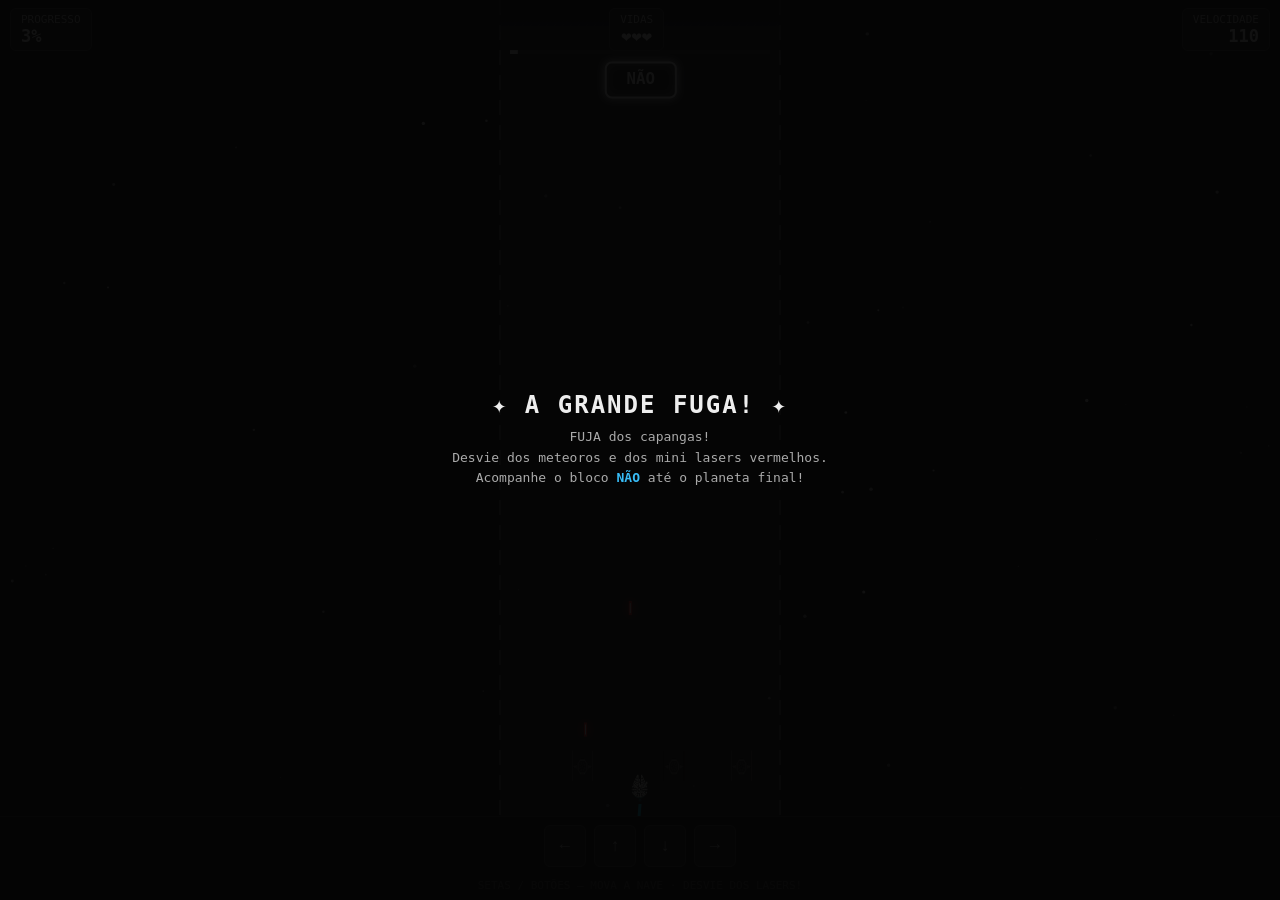
==== commit d03cbe5b: "Add files via upload" ====
--- a/fase1/index.html
+++ b/fase1/index.html
@@ -1,1633 +1,820 @@
 <!DOCTYPE html>
-<html lang="pt-BR">
+<html lang="pt-br">
 <head>
     <meta charset="UTF-8">
-    <meta name="viewport" content="width=device-width, initial-scale=1.0">
-    <title>Star Wars: Fuga dos Asteroides - Fase 1</title>
-    <meta name="description" content="Fase 1: Minigame de desvio no espaço com visão de cima. Desvie dos asteroides e lasers do NÃO!">
-    
-    <!-- Google Fonts para estilo Sci-Fi Premium e Retro Arcade -->
-    <link rel="preconnect" href="https://fonts.googleapis.com">
-    <link rel="preconnect" href="https://fonts.gstatic.com" crossorigin>
-    <link href="https://fonts.googleapis.com/css2?family=Orbitron:wght@400;700;900&family=Press+Start+2P&display=swap" rel="stylesheet">
-
-    <!-- CSS EMBUTIDO PARA FÁCIL INTEGRAÇÃO NO ARQUIVO ÚNICO FINAL -->
-    <style>
-        /* ==========================================================================
-           VARIÁVEIS DE DESIGN E TEMATIZAÇÃO (ESTILO STAR WARS)
-           ========================================================================== */
-        :root {
-            --bg-dark: #020205;
-            --space-blue: #080b1e;
-            --rebel-orange: #ff5e00;
-            --imperial-red: #ff1e56;
-            --laser-green: #39ff14;
-            --hyper-blue: #00e5ff;
-            --starwars-yellow: #ffe81f;
-            --glass-bg: rgba(10, 15, 30, 0.75);
-            --glass-border: rgba(0, 229, 255, 0.2);
-            --font-sci-fi: 'Orbitron', sans-serif;
-            --font-retro: 'Press Start 2P', monospace;
-            --neon-shadow-blue: 0 0 10px rgba(0, 229, 255, 0.5), 0 0 20px rgba(0, 229, 255, 0.2);
-            --neon-shadow-red: 0 0 10px rgba(255, 30, 86, 0.5), 0 0 20px rgba(255, 30, 86, 0.2);
-            --neon-shadow-green: 0 0 10px rgba(57, 255, 20, 0.5), 0 0 20px rgba(57, 255, 20, 0.2);
-        }
-
-        /* Resets Globais */
-        * {
-            box-sizing: border-box;
-            margin: 0;
-            padding: 0;
-            user-select: none;
-            -webkit-user-select: none;
-        }
-
-        body {
-            background-color: var(--bg-dark);
-            color: #ffffff;
-            font-family: var(--font-sci-fi);
-            overflow: hidden;
-            height: 100vh;
-            width: 100vw;
-            display: flex;
-            justify-content: center;
-            align-items: center;
-        }
-
-        /* Wrapper principal para centralizar e ajustar escala */
-        #app-wrapper {
-            position: relative;
-            display: flex;
-            justify-content: center;
-            align-items: center;
-            width: 100%;
-            height: 100%;
-            background: radial-gradient(circle at center, var(--space-blue) 0%, var(--bg-dark) 100%);
-        }
-
-        /* CONTAINER PRINCIPAL DO JOGO (Tamanho fixado 480x640 idêntico às outras fases) */
-        #game-container {
-            position: relative;
-            width: 480px;
-            height: 640px;
-            background-color: rgba(4, 4, 10, 0.96);
-            border: 3px solid var(--hyper-blue);
-            border-radius: 16px;
-            box-shadow: 0 0 25px rgba(0, 229, 255, 0.35), inset 0 0 15px rgba(0, 229, 255, 0.1);
-            overflow: hidden;
-            z-index: 10;
-            max-width: 100vw;
-            max-height: 100vh;
-        }
-
-        /* Responsividade Automática por Escala CSS */
-        @media (max-width: 500px), (max-height: 660px) {
-            #game-container {
-                transform: scale(0.8);
-            }
-        }
-        @media (max-width: 400px), (max-height: 530px) {
-            #game-container {
-                transform: scale(0.65);
-            }
-        }
-
-        #game-canvas {
-            display: block;
-            width: 100%;
-            height: 100%;
-            background-color: transparent;
-        }
-
-        /* Estilos de Textos e Brilhos Neon */
-        .neon-text-blue {
-            color: var(--hyper-blue);
-            text-shadow: var(--neon-shadow-blue);
-        }
-        .neon-text-red {
-            color: var(--imperial-red);
-            text-shadow: var(--neon-shadow-red);
-            font-family: var(--font-retro);
-            font-size: 18px;
-            line-height: 1.5;
-            margin-bottom: 20px;
-            text-align: center;
-        }
-        .neon-text-green {
-            color: var(--laser-green);
-            text-shadow: var(--neon-shadow-green);
-            font-family: var(--font-retro);
-            font-size: 20px;
-            margin-bottom: 15px;
-            text-align: center;
-            animation: pulse 1.5s infinite;
-        }
-
-        @keyframes pulse {
-            0% { transform: scale(1); opacity: 1; }
-            50% { transform: scale(1.03); opacity: 0.8; }
-            100% { transform: scale(1); opacity: 1; }
-        }
-
-        /* ==========================================================================
-           INTERFACES / OVERLAYS DO CANVAS
-           ========================================================================== */
-        .overlay {
-            position: absolute;
-            top: 0;
-            left: 0;
-            width: 100%;
-            height: 100%;
-            background-color: rgba(2, 2, 5, 0.9);
-            display: flex;
-            flex-direction: column;
-            justify-content: center;
-            align-items: center;
-            z-index: 20;
-            padding: 30px;
-            box-sizing: border-box;
-            transition: opacity 0.4s ease, visibility 0.4s ease;
-            text-align: center;
-        }
-
-        .overlay.hidden {
-            opacity: 0;
-            visibility: hidden;
-            pointer-events: none;
-        }
-
-        /* TELA DE INTRODUÇÃO / MENU */
-        .intro-title {
-            color: var(--starwars-yellow);
-            font-size: 32px;
-            font-weight: 900;
-            letter-spacing: 4px;
-            margin-bottom: 5px;
-            text-shadow: 0 0 10px rgba(255, 232, 31, 0.5);
-        }
-        
-        .intro-subtitle {
-            color: var(--rebel-orange);
-            font-size: 15px;
-            font-family: var(--font-retro);
-            letter-spacing: 2px;
-            margin-bottom: 30px;
-            text-shadow: 0 0 8px rgba(255, 94, 0, 0.4);
-        }
-
-        .intro-description {
-            font-size: 13px;
-            line-height: 1.6;
-            color: rgba(255, 255, 255, 0.8);
-            margin-bottom: 35px;
-            max-width: 90%;
-            text-align: justify;
-        }
-
-        .tip-text {
-            font-size: 10px;
-            color: rgba(255, 255, 255, 0.5);
-            margin-top: 25px;
-        }
-
-        /* HUD DO JOGO (HEADS UP DISPLAY) */
-        #game-hud {
-            position: absolute;
-            top: 0;
-            left: 0;
-            width: 100%;
-            padding: 15px 20px;
-            z-index: 15;
-            background: linear-gradient(to bottom, rgba(5, 10, 25, 0.95) 0%, rgba(5, 10, 25, 0) 100%);
-            pointer-events: none; /* Não bloqueia cliques no canvas */
-            display: flex;
-            flex-direction: column;
-            gap: 10px;
-        }
-
-        #game-hud.hidden {
-            display: none !important;
-        }
-
-        .hud-row {
-            display: flex;
-            justify-content: space-between;
-            align-items: center;
-            width: 100%;
-        }
-
-        .hud-panel {
-            display: flex;
-            align-items: center;
-            background: var(--glass-bg);
-            border: 1px solid var(--glass-border);
-            border-radius: 8px;
-            padding: 6px 12px;
-            backdrop-filter: blur(4px);
-        }
-
-        .hud-label {
-            font-size: 7px;
-            font-family: var(--font-retro);
-            color: rgba(255, 255, 255, 0.6);
-            margin-right: 8px;
-        }
-
-        .hud-value {
-            font-size: 12px;
-            font-family: var(--font-retro);
-            color: var(--hyper-blue);
-            text-shadow: var(--neon-shadow-blue);
-        }
-
-        .time-display .hud-value {
-            color: var(--starwars-yellow);
-            text-shadow: 0 0 8px rgba(255, 232, 31, 0.4);
-        }
-
-        .lives-display {
-            display: flex;
-            gap: 4px;
-            align-items: center;
-        }
-
-        .life-heart {
-            color: var(--imperial-red);
-            font-size: 16px;
-            filter: drop-shadow(0 0 4px var(--imperial-red));
-            transition: transform 0.2s ease;
-        }
-
-        .life-heart.lost {
-            transform: scale(0);
-            opacity: 0.2;
-            color: #555;
-            filter: none;
-        }
-
-        /* Barra de progresso para a dobra do hiperespaço */
-        .progress-container {
-            width: 100%;
-            height: 6px;
-            background-color: rgba(255, 255, 255, 0.1);
-            border-radius: 3px;
-            overflow: hidden;
-            border: 1px solid rgba(255, 255, 255, 0.05);
-        }
-
-        .progress-bar {
-            width: 0%;
-            height: 100%;
-            background: linear-gradient(to right, var(--rebel-orange), var(--hyper-blue));
-            box-shadow: 0 0 8px var(--hyper-blue);
-            transition: width 0.2s linear;
-        }
-
-        /* TELA DE GAME OVER & VITÓRIA */
-        .final-score-text {
-            font-size: 15px;
-            margin-bottom: 30px;
-            font-family: var(--font-retro);
-            line-height: 1.8;
-        }
-
-        .victory-description {
-            font-size: 13px;
-            color: rgba(255, 255, 255, 0.85);
-            margin-bottom: 25px;
-            max-width: 90%;
-            line-height: 1.6;
-        }
-
-        .warp-countdown {
-            font-family: var(--font-retro);
-            font-size: 9px;
-            color: var(--hyper-blue);
-            text-shadow: var(--neon-shadow-blue);
-            margin-top: 25px;
-            animation: heartbeat 1s infinite;
-        }
-
-        /* BOTÕES SCI-FI */
-        .sci-fi-btn {
-            font-family: var(--font-sci-fi);
-            font-weight: 700;
-            letter-spacing: 2px;
-            padding: 12px 30px;
-            border-radius: 6px;
-            cursor: pointer;
-            transition: all 0.25s ease;
-            outline: none;
-            text-transform: uppercase;
-            font-size: 13px;
-        }
-
-        .main-btn {
-            background-color: var(--rebel-orange);
-            color: #ffffff;
-            border: 1px solid #ff9d00;
-            box-shadow: 0 0 12px rgba(255, 94, 0, 0.45);
-        }
-
-        .main-btn:hover {
-            background-color: #ff7700;
-            box-shadow: 0 0 20px rgba(255, 94, 0, 0.7);
-            transform: translateY(-2px);
-        }
-
-        .main-btn:active {
-            transform: translateY(0);
-        }
-
-        .start-btn-yellow {
-            background-color: var(--starwars-yellow);
-            color: #000000;
-            border: 1px solid #fffb00;
-            box-shadow: 0 0 15px rgba(255, 232, 31, 0.5);
-            font-weight: 900;
-            width: 80%;
-        }
-
-        .start-btn-yellow:hover {
-            background-color: #ffea00;
-            box-shadow: 0 0 25px rgba(255, 232, 31, 0.85);
-            transform: translateY(-2px);
-        }
-    </style>
+    <meta name="viewport" content="width=device-width, initial-scale=1.0, maximum-scale=1.0, user-select=none">
+    <title>Star wars - fuga de naves</title>
+<style>
+/* CSS Reset e Configuração de Tela Cheia sem Scroll */
+* {
+    box-sizing: border-box;
+    margin: 0;
+    padding: 0;
+    overflow: hidden; /* Impede qualquer scroll na página */
+}
+
+html, body {
+    width: 100%;
+    height: 100%;
+    background: #000;
+    font-family: monospace;
+    position: relative;
+    overscroll-behavior: none; /* Impede efeitos de bounce em mobile */
+}
+
+/* Container Principal do Jogo */
+#wrap {
+    position: absolute;
+    inset: 0; /* Ocupa todo o espaço da tela body */
+    display: flex;
+    flex-direction: column;
+}
+
+/* Canvas do Jogo */
+#gc {
+    display: block;
+    width: 100%;
+    flex-grow: 1;
+}
+
+/* HUD (Interface de Cima) */
+#hud {
+    position: absolute;
+    top: 0;
+    left: 0;
+    right: 0;
+    display: flex;
+    justify-content: space-between;
+    align-items: flex-start;
+    padding: 8px 10px;
+    pointer-events: none; /* Não clica no HUD */
+    background: linear-gradient(rgba(0,0,0,0.8), transparent);
+    z-index: 10;
+}
+
+.hb {
+    background: rgba(15, 15, 15, 0.85);
+    border: 1px solid #444;
+    border-radius: 6px;
+    padding: 4px 10px;
+    color: #ccc;
+    font-size: 11px;
+}
+
+.hv {
+    font-size: 17px;
+    font-weight: bold;
+    color: #fff;
+}
+
+/* Overlays (Start e Game Over) */
+#overlay, #gameover {
+    position: absolute;
+    inset: 0;
+    display: flex;
+    align-items: center;
+    justify-content: center;
+    background: rgba(5, 5, 5, 0.95);
+    z-index: 20;
+}
+
+/* Transição de Fade Out para a Tela Inicial */
+#overlay {
+    transition: opacity 1s ease, visibility 1s ease;
+    pointer-events: none; /* Garante que não bloqueie cliques após sumir */
+}
+
+#gameover {
+    display: none;
+}
+
+#ob, #gb {
+    text-align: center;
+    color: #fff;
+    padding: 20px;
+}
+
+#ob h2, #gb h2 {
+    font-size: 24px;
+    color: #eee;
+    margin-bottom: 8px;
+    letter-spacing: 2px;
+}
+
+#ob p, #gb p {
+    font-size: 13px;
+    color: #aaa;
+    margin-bottom: 20px;
+    line-height: 1.6;
+}
+
+.btn {
+    background: #444;
+    color: #fff;
+    border: 1px solid #666;
+    border-radius: 8px;
+    padding: 10px 28px;
+    font-size: 14px;
+    cursor: pointer;
+    letter-spacing: 1px;
+    margin: 0 4px;
+    transition: background 0.2s, transform 0.1s;
+}
+
+.btn:hover {
+    background: #666;
+}
+
+.btn.sec {
+    background: #222;
+    border: 1px solid #444;
+}
+
+.btn.sec:hover {
+    background: #333;
+}
+
+/* Overlay Interativo de Transição / Cutscene */
+#cutsceneOverlay {
+    display: none;
+    position: absolute;
+    inset: 0;
+    align-items: center;
+    justify-content: center;
+    z-index: 15;
+    background: rgba(0, 0, 0, 0.5);
+}
+
+#goToPlanetBtn {
+    font-size: 16px;
+    padding: 16px 36px;
+    background: #10b981;
+    box-shadow: 0 0 25px rgba(16, 185, 129, 0.6);
+    border: 1px solid #34d399;
+    font-weight: bold;
+}
+
+#goToPlanetBtn:hover {
+    background: #059669;
+}
+
+/* Controles Mobile (Parte de Baixo) */
+#ctrls {
+    display: flex;
+    gap: 8px;
+    justify-content: center;
+    align-items: center;
+    padding: 8px;
+    background: #000;
+    border-top: 1px solid #222;
+    width: 100%;
+    z-index: 10;
+}
+
+.cb {
+    background: #111;
+    border: 1px solid #444;
+    color: #ccc;
+    border-radius: 6px;
+    width: 42px;
+    height: 42px;
+    font-size: 17px;
+    cursor: pointer;
+    display: flex;
+    align-items: center;
+    justify-content: center;
+    user-select: none;
+    -webkit-tap-highlight-color: transparent;
+}
+
+.cb:active {
+    background: #333;
+}
+
+/* Label dos Controles */
+#clbl {
+    color: #444;
+    font-size: 11px;
+    text-align: center;
+    padding: 4px 0 8px;
+    background: #000;
+    width: 100%;
+}
+
+.sr-only {
+    position: absolute;
+    width: 1px;
+    height: 1px;
+    padding: 0;
+    margin: -1px;
+    overflow: hidden;
+    clip: rect(0,0,0,0);
+    border: 0;
+}
+</style>
 </head>
 <body>
 
-    <div id="app-wrapper">
-        <!-- CONTAINER DO CANVAS -->
-        <div id="game-container">
-            
-            <canvas id="game-canvas" width="480" height="640"></canvas>
-
-            <!-- HUD (DADOS DE PONTUAÇÃO E SANGUE DURANTE O JOGO) -->
-            <div id="game-hud" class="hidden">
-                <div class="hud-row">
-                    <!-- Timer Sobrevivência -->
-                    <div class="hud-panel time-display">
-                        <span class="hud-label">ESCUDO MOTOR:</span>
-                        <span id="time-left" class="hud-value">30s</span>
-                    </div>
-
-                    <!-- Vidas restantes -->
-                    <div class="hud-panel">
-                        <span class="hud-label" style="margin-right:12px;">INTEGRIDADE:</span>
-                        <div class="lives-display">
-                            <span id="heart-1" class="life-heart">❤️</span>
-                            <span id="heart-2" class="life-heart">❤️</span>
-                            <span id="heart-3" class="life-heart">❤️</span>
-                        </div>
-                    </div>
-                </div>
-                <!-- Barra de progresso para salto em hiperespaço -->
-                <div class="progress-container">
-                    <div id="progress-bar" class="progress-bar"></div>
-                </div>
-            </div>
-
-            <!-- TELA 1: INTRODUÇÃO / MENU -->
-            <div id="start-screen" class="overlay">
-                <div class="intro-title">EPISÓDIO I</div>
-                <div class="intro-subtitle">A FUGA DOS ASTEROIDES</div>
-                
-                <p class="intro-description">
-                    stormtroopers imperiais sabotaram seu motor e lançaram um cinturão de asteroides no seu caminho. 
-                    O botão NÃO está no topo zombando da sua situação e disparando lasers mortais!
-                    Pilote a Millennium Falcon, desvie dos pedregulhos e projéteis e sobreviva por 30 segundos até acumular energia suficiente para o salto espacial.
-                </p>
-
-                <button id="play-btn" class="sci-fi-btn start-btn-yellow">INICIAR MISSÃO (ESPAÇO)</button>
-                <p class="tip-text">Comandos: Use as setas do teclado ou W, A, S, D para se mover livremente.</p>
-            </div>
-
-            <!-- TELA 2: GAME OVER -->
-            <div id="game-over-screen" class="overlay hidden">
-                <h2 class="neon-text-red">NAVE DESTRUÍDA!</h2>
-                <div class="final-score-text">
-                    A integridade do casco falhou.<br>
-                    Tempo de sobrevivência: <span id="final-time" class="neon-text-blue">0.0s</span>
-                </div>
-                
-                <button id="restart-btn" class="sci-fi-btn main-btn">TENTAR NOVAMENTE (ENTER)</button>
-                <p class="tip-text">Tente manter o movimento circular para escapar dos disparos e asteroides.</p>
-            </div>
-
-            <!-- TELA 3: VITÓRIA -->
-            <div id="victory-screen" class="overlay hidden">
-                <h2 class="neon-text-green">HIPERESPAÇO ATIVADO!</h2>
-                <div class="victory-description">
-                    Você resistiu aos asteroides e defesas! O botão NÃO acionou seu hiperespaço para fugir para um planeta distante.
-                    Os computadores de bordo traçaram a rota e estamos saltando logo atrás dele!
-                </div>
-                
-                <div class="warp-countdown">
-                    Saltando em <span id="countdown-timer">3</span>s...
-                </div>
-
-                <button id="next-btn" class="sci-fi-btn main-btn" style="background-color: var(--laser-green); border-color: #39ff14; box-shadow: 0 0 15px rgba(57,255,20,0.4);">IR PARA O PLANETA</button>
-            </div>
-
-        </div>
+<h1 class="sr-only">FUGA DAS NAVES — Desvie dos capangas do Gran Regente NÃO e o alcance</h1>
+
+<div id="wrap">
+  <div id="hud">
+    <div class="hb">PROGRESSO<br><span class="hv" id="hprog">0%</span></div>
+    <div class="hb" style="text-align:center">VIDAS<br><span class="hv" id="hlives">❤❤❤</span></div>
+    <div class="hb" style="text-align:right">VELOCIDADE<br><span class="hv" id="hspd">0</span></div>
+  </div>
+
+  <canvas id="gc"></canvas>
+
+  <div id="overlay">
+    <div id="ob">
+      <h2>✦ A GRANDE FUGA! ✦</h2>
+      <p>FUJA dos capangas!<br>Desvie dos meteoros e dos mini lasers vermelhos.<br>Acompanhe o bloco <b style="color:#38bdf8">NÃO</b> até o planeta final!</p>
     </div>
-
-    <!-- JAVASCRIPT: LOGICA COMPLETA E ORGANIZADA POR CLASSES -->
-    <script>
-        /* ==========================================================================
-           1. ARQUIVOS DE SPRITES (VARIÁVEIS DE CONFIGURAÇÃO DO DESIGNER)
-           Imagens externas armazenadas em ./assets/ com caminhos relativos.
-           Caso não carreguem, o canvas desenhará fallbacks geométricos detalhados.
-           ========================================================================== */
-        const imgPlayer = new Image();
-        imgPlayer.src = './assets/nave.png';
-
-        const imgNoButton = new Image();
-        imgNoButton.src = './assets/no_button.png';
-
-        const imgAsteroid = new Image();
-        imgAsteroid.src = './assets/asteroide.png';
-
-
-        /* ==========================================================================
-           2. CLASSE: SoundSynth (SINTETIZADOR DE ÁUDIO WEB AUDIO API)
-           Sintetiza disparos de laser, motores e explosões em tempo real.
-           ========================================================================== */
-        class SoundSynth {
-            constructor() {
-                this.ctx = null;
-                this.volume = 0.45;
-            }
-
-            init() {
-                if (!this.ctx) {
-                    this.ctx = new (window.AudioContext || window.webkitAudioContext)();
-                }
-                if (this.ctx.state === 'suspended') {
-                    this.ctx.resume();
-                }
-            }
-
-            // Som curto do motor (quando nave acelera)
-            playEngine() {
-                this.init();
-                if (!this.ctx) return;
-                try {
-                    const now = this.ctx.currentTime;
-                    const osc = this.ctx.createOscillator();
-                    const gain = this.ctx.createGain();
-                    
-                    osc.connect(gain);
-                    gain.connect(this.ctx.destination);
-                    
-                    osc.type = 'sawtooth';
-                    osc.frequency.setValueAtTime(80, now);
-                    osc.frequency.linearRampToValueAtTime(40, now + 0.1);
-                    
-                    gain.gain.setValueAtTime(this.volume * 0.12, now);
-                    gain.gain.linearRampToValueAtTime(0.01, now + 0.1);
-                    
-                    osc.start(now);
-                    osc.stop(now + 0.1);
-                } catch(e) {}
-            }
-
-            // Disparo laser do botão NÃO (Pew!)
-            playLaser() {
-                this.init();
-                if (!this.ctx) return;
-                try {
-                    const now = this.ctx.currentTime;
-                    const osc = this.ctx.createOscillator();
-                    const gain = this.ctx.createGain();
-                    
-                    osc.connect(gain);
-                    gain.connect(this.ctx.destination);
-                    
-                    osc.type = 'sawtooth';
-                    osc.frequency.setValueAtTime(900, now);
-                    osc.frequency.exponentialRampToValueAtTime(120, now + 0.15);
-                    
-                    gain.gain.setValueAtTime(this.volume * 0.1, now);
-                    gain.gain.linearRampToValueAtTime(0.01, now + 0.15);
-                    
-                    osc.start(now);
-                    osc.stop(now + 0.15);
-                } catch(e) {}
-            }
-
-            // Som de dano sofrido (Buzzer metálico de colisão)
-            playDamage() {
-                this.init();
-                if (!this.ctx) return;
-                try {
-                    const now = this.ctx.currentTime;
-                    const osc = this.ctx.createOscillator();
-                    const gain = this.ctx.createGain();
-                    
-                    osc.connect(gain);
-                    gain.connect(this.ctx.destination);
-                    
-                    osc.type = 'triangle';
-                    osc.frequency.setValueAtTime(180, now);
-                    osc.frequency.setValueAtTime(90, now + 0.08);
-                    
-                    gain.gain.setValueAtTime(this.volume * 0.35, now);
-                    gain.gain.linearRampToValueAtTime(0.01, now + 0.2);
-                    
-                    osc.start(now);
-                    osc.stop(now + 0.2);
-                } catch(e) {}
-            }
-
-            // Som de explosão total (Game Over)
-            playExplosion() {
-                this.init();
-                if (!this.ctx) return;
-                try {
-                    const now = this.ctx.currentTime;
-                    const bufferSize = this.ctx.sampleRate * 0.5;
-                    const buffer = this.ctx.createBuffer(1, bufferSize, this.ctx.sampleRate);
-                    const data = buffer.getChannelData(0);
-                    for (let i = 0; i < bufferSize; i++) {
-                        data[i] = Math.random() * 2 - 1;
-                    }
-                    
-                    const noise = this.ctx.createBufferSource();
-                    noise.buffer = buffer;
-                    
-                    const filter = this.ctx.createBiquadFilter();
-                    filter.type = 'lowpass';
-                    filter.frequency.setValueAtTime(200, now);
-                    filter.frequency.exponentialRampToValueAtTime(10, now + 0.5);
-                    
-                    const gain = this.ctx.createGain();
-                    gain.gain.setValueAtTime(this.volume * 0.5, now);
-                    gain.gain.exponentialRampToValueAtTime(0.01, now + 0.5);
-                    
-                    noise.connect(filter);
-                    filter.connect(gain);
-                    gain.connect(this.ctx.destination);
-                    
-                    noise.start(now);
-                    noise.stop(now + 0.5);
-                } catch(e) {}
-            }
-
-            // Fanfarra clássica simplificada para vitória
-            playVictory() {
-                this.init();
-                if (!this.ctx) return;
-                try {
-                    const now = this.ctx.currentTime;
-                    const notes = [
-                        { f: 523.25, d: 0.15 }, // C5
-                        { f: 523.25, d: 0.15 }, // C5
-                        { f: 523.25, d: 0.15 }, // C5
-                        { f: 698.46, d: 0.40 }, // F5
-                        { f: 1046.50, d: 0.40 }, // C6
-                        { f: 932.33, d: 0.12 }, // Bb5
-                        { f: 880.00, d: 0.12 }, // A5
-                        { f: 783.99, d: 0.12 }, // G5
-                        { f: 1396.91, d: 0.45 }, // F6
-                        { f: 1046.50, d: 0.3 }   // C6
-                    ];
-                    let time = now;
-                    notes.forEach(note => {
-                        const osc = this.ctx.createOscillator();
-                        const gain = this.ctx.createGain();
-                        osc.connect(gain);
-                        gain.connect(this.ctx.destination);
-                        
-                        osc.type = 'triangle';
-                        osc.frequency.setValueAtTime(note.f, time);
-                        
-                        gain.gain.setValueAtTime(this.volume * 0.08, time);
-                        gain.gain.exponentialRampToValueAtTime(0.001, time + note.d);
-                        
-                        osc.start(time);
-                        osc.stop(time + note.d);
-                        time += note.d + 0.015;
-                    });
-                } catch(e) {}
-            }
-        }
-
-
-        /* ==========================================================================
-           3. CLASSE: Particle (EFEITOS DE RASTRO E EXPLOSÃO)
-           ========================================================================== */
-        class Particle {
-            constructor(x, y, vx, vy, color, size, maxLife) {
-                this.x = x;
-                this.y = y;
-                this.vx = vx;
-                this.vy = vy;
-                this.color = color;
-                this.size = size;
-                this.life = maxLife;
-                this.maxLife = maxLife;
-            }
-
-            update() {
-                this.x += this.vx;
-                this.y += this.vy;
-                this.life--;
-            }
-
-            draw(ctx) {
-                ctx.save();
-                ctx.globalAlpha = Math.max(0, this.life / this.maxLife);
-                ctx.fillStyle = this.color;
-                ctx.beginPath();
-                ctx.arc(this.x, this.y, this.size, 0, Math.PI * 2);
-                ctx.fill();
-                ctx.restore();
-            }
-        }
-
-
-        /* ==========================================================================
-           4. CLASSE: Starfield (SCROLL VERTICAL ESTRELADO)
-           ========================================================================== */
-        class Starfield {
-            constructor(canvasWidth, canvasHeight) {
-                this.canvasWidth = canvasWidth;
-                this.canvasHeight = canvasHeight;
-                this.stars = [];
-                this.init();
-            }
-
-            init() {
-                this.stars = [];
-                for (let i = 0; i < 55; i++) {
-                    this.stars.push({
-                        x: Math.random() * this.canvasWidth,
-                        y: Math.random() * this.canvasHeight,
-                        size: 0.5 + Math.random() * 1.6,
-                        speed: 0.8 + Math.random() * 2.2,
-                        color: Math.random() > 0.8 ? 'rgba(0, 229, 255, 0.8)' : '#ffffff'
-                    });
-                }
-            }
-
-            update(warpFactor = 1) {
-                this.stars.forEach(star => {
-                    star.y += star.speed * warpFactor;
-                    if (star.y > this.canvasHeight) {
-                        star.y = 0;
-                        star.x = Math.random() * this.canvasWidth;
-                    }
-                });
-            }
-
-            draw(ctx, warpFactor = 1) {
-                ctx.save();
-                this.stars.forEach(star => {
-                    ctx.fillStyle = star.color;
-                    
-                    if (warpFactor > 3) {
-                        // Linhas longas imitando efeito clássico de Star Wars no hiperespaço
-                        ctx.strokeStyle = star.color;
-                        ctx.lineWidth = star.size * 0.9;
-                        ctx.beginPath();
-                        ctx.moveTo(star.x, star.y);
-                        // A velocidade estica a estrela verticalmente
-                        ctx.lineTo(star.x, star.y - star.speed * warpFactor * 0.8);
-                        ctx.stroke();
-                    } else {
-                        // Desenho padrão circular
-                        ctx.beginPath();
-                        ctx.arc(star.x, star.y, star.size, 0, Math.PI * 2);
-                        ctx.fill();
-                    }
-                });
-                ctx.restore();
-            }
-        }
-
-
-        /* ==========================================================================
-           5. CLASSE: Player (A MILLENNIUM FALCON)
-           ========================================================================== */
-        class Player {
-            constructor(canvasWidth, canvasHeight) {
-                this.canvasWidth = canvasWidth;
-                this.canvasHeight = canvasHeight;
-                
-                this.x = canvasWidth / 2;
-                this.y = canvasHeight - 100;
-                
-                // Física de Inércia (Vetor Velocidade)
-                this.vx = 0;
-                this.vy = 0;
-                this.acceleration = 0.55;
-                this.friction = 0.92;
-                
-                this.radius = 17; // Raio para colisão circular
-                this.width = 42;
-                this.height = 46;
-                
-                // Vidas e Dano
-                this.lives = 3;
-                this.invincibleTimer = 0; // Se maior que zero, está em invencibilidade piscando
-                this.isDead = false;
-            }
-
-            takeDamage() {
-                if (this.invincibleTimer > 0 || this.isDead) return false;
-                
-                this.lives--;
-                this.invincibleTimer = 90; // 1.5 segundos a 60 FPS
-                
-                if (this.lives <= 0) {
-                    this.isDead = true;
-                }
-                return true;
-            }
-
-            update(keys, sfx) {
-                if (this.isDead) return;
-
-                // Captura direções do teclado
-                let moved = false;
-                if (keys['ArrowLeft'] || keys['KeyA']) {
-                    this.vx -= this.acceleration;
-                    moved = true;
-                }
-                if (keys['ArrowRight'] || keys['KeyD']) {
-                    this.vx += this.acceleration;
-                    moved = true;
-                }
-                if (keys['ArrowUp'] || keys['KeyW']) {
-                    this.vy -= this.acceleration;
-                    moved = true;
-                }
-                if (keys['ArrowDown'] || keys['KeyS']) {
-                    this.vy += this.acceleration;
-                    moved = true;
-                }
-
-                // Toca som de motor caso esteja acelerando
-                if (moved && Math.random() > 0.7) {
-                    sfx.playEngine();
-                }
-
-                // Aplica atrito/inércia no vetor velocidade
-                this.vx *= this.friction;
-                this.vy *= this.friction;
-
-                // Atualiza posição
-                this.x += this.vx;
-                this.y += this.vy;
-
-                // Limita a nave dentro dos limites do canvas
-                if (this.x < this.radius) {
-                    this.x = this.radius;
-                    this.vx = 0;
-                }
-                if (this.x > this.canvasWidth - this.radius) {
-                    this.x = this.canvasWidth - this.radius;
-                    this.vx = 0;
-                }
-                // Movimenta-se entre a metade do canvas e o rodapé
-                if (this.y < 120) { // Não permite passar da zona de voo do botão NÃO
-                    this.y = 120;
-                    this.vy = 0;
-                }
-                if (this.y > this.canvasHeight - this.radius - 20) {
-                    this.y = this.canvasHeight - this.radius - 20;
-                    this.vy = 0;
-                }
-
-                // Decrementa timer de invencibilidade
-                if (this.invincibleTimer > 0) {
-                    this.invincibleTimer--;
-                }
-            }
-
-            draw(ctx, imgRef, particles) {
-                if (this.isDead) return;
-
-                // Pisca a nave se estiver sob invencibilidade temporária
-                if (this.invincibleTimer > 0 && Math.floor(this.invincibleTimer / 4) % 2 === 0) {
-                    return; // Pula o frame de desenho para simular o piscar
-                }
-
-                ctx.save();
-                ctx.translate(this.x, this.y);
-
-                // Rastro do Motor Traseiro (Plasma Azul de dobra)
-                const thrustWidth = 24;
-                const thrustHeight = 6 + Math.random() * 8;
-                ctx.fillStyle = '#00e5ff';
-                ctx.beginPath();
-                ctx.arc(0, this.height/2 - 10, thrustWidth/2, 0, Math.PI, false);
-                ctx.fill();
-
-                // Adiciona faíscas de motor na esteira
-                if (Math.random() > 0.35) {
-                    particles.push(new Particle(
-                        this.x + (Math.random() * 20 - 10),
-                        this.y + 15,
-                        Math.random() * 0.8 - 0.4,
-                        3 + Math.random() * 2,
-                        'rgba(0, 229, 255, 0.7)',
-                        1.5 + Math.random() * 1.5,
-                        10 + Math.random() * 10
-                    ));
-                }
-
-                if (imgRef && imgRef.complete && imgRef.naturalWidth !== 0) {
-                    ctx.drawImage(imgRef, -this.width / 2, -this.height / 2, this.width, this.height);
-                } else {
-                    /* --------------------------------------------------------------
-                       FALLBACK: DESENHO VETORIAL TOP-DOWN DE ALTA QUALIDADE DA MILLENNIUM FALCON
-                       -------------------------------------------------------------- */
-                    ctx.lineWidth = 1.8;
-
-                    // 1. Mandíbulas Frontais (Garra de carga dianteira)
-                    ctx.fillStyle = '#cfd4dc';
-                    ctx.strokeStyle = '#5c6470';
-                    ctx.beginPath();
-                    ctx.rect(-13, -24, 7, 14); // Mandíbula Esquerda
-                    ctx.rect(6, -24, 7, 14);  // Mandíbula Direita
-                    ctx.fill();
-                    ctx.stroke();
-
-                    // Rampa de carregamento central (detalhe entre garras)
-                    ctx.fillStyle = '#3a3f47';
-                    ctx.fillRect(-6, -18, 12, 6);
-
-                    // 2. Disco do Casco Principal (Corpo redondo)
-                    ctx.fillStyle = '#e1e5eb';
-                    ctx.strokeStyle = '#5c6470';
-                    ctx.beginPath();
-                    ctx.arc(0, 0, 16, 0, Math.PI * 2);
-                    ctx.fill();
-                    ctx.stroke();
-
-                    // 3. Cockpit Lateral Direito (Tubo estendido com cabine redonda)
-                    ctx.fillStyle = '#cfd4dc';
-                    ctx.beginPath();
-                    ctx.rect(13, -7, 6, 9); // Conector
-                    ctx.fill();
-                    ctx.stroke();
-
-                    ctx.fillStyle = '#e1e5eb';
-                    ctx.beginPath();
-                    ctx.arc(17, -8, 4.5, 0, Math.PI * 2); // Cabine
-                    ctx.fill();
-                    ctx.stroke();
-
-                    ctx.fillStyle = 'rgba(0, 229, 255, 0.7)'; // Vidro ciano
-                    ctx.beginPath();
-                    ctx.arc(17, -9, 2.5, 0, Math.PI * 2);
-                    ctx.fill();
-
-                    // 4. Detalhes de Placas de Blindagem Imperfeitas (Visual Millenium Falcon)
-                    ctx.fillStyle = '#b64242'; // Placa vermelha danificada
-                    ctx.fillRect(-10, -5, 4, 6);
-                    ctx.fillStyle = '#7a818e'; // Placa cinza escura de manutenção
-                    ctx.fillRect(4, 3, 5, 5);
-
-                    // 5. Antena Retificadora de Sensor Radar
-                    ctx.strokeStyle = '#3a3f47';
-                    ctx.lineWidth = 1.2;
-                    ctx.beginPath();
-                    ctx.moveTo(-11, -8);
-                    ctx.lineTo(-7, -12); // Haste
-                    ctx.stroke();
-
-                    ctx.fillStyle = '#7a818e';
-                    ctx.beginPath();
-                    ctx.arc(-7, -12, 2.5, 0, Math.PI*2); // Prato radar
-                    ctx.fill();
-                    ctx.stroke();
-
-                    // 6. Torre de Canhão Laser Quadruplo Central
-                    ctx.fillStyle = '#3a3f47';
-                    ctx.beginPath();
-                    ctx.arc(0, 0, 4.5, 0, Math.PI*2);
-                    ctx.fill();
-                    ctx.stroke();
-                    // Canhões apontando para cima
-                    ctx.strokeStyle = '#3a3f47';
-                    ctx.lineWidth = 1.5;
-                    ctx.beginPath();
-                    ctx.moveTo(-1.5, -4);
-                    ctx.lineTo(-1.5, -10);
-                    ctx.moveTo(1.5, -4);
-                    ctx.lineTo(1.5, -10);
-                    ctx.stroke();
-                }
-
-                ctx.restore();
-            }
-        }
-
-
-        /* ==========================================================================
-           6. CLASSE: Asteroid (ROCHAS COM TRAJETÓRIA E ROTAÇÃO REALÍSTICA)
-           ========================================================================== */
-        class Asteroid {
-            constructor(canvasWidth, canvasHeight) {
-                this.canvasWidth = canvasWidth;
-                this.canvasHeight = canvasHeight;
-                
-                // Raio e tamanho variados
-                this.radius = 15 + Math.random() * 22;
-                this.x = Math.random() * canvasWidth;
-                this.y = -this.radius - 20;
-                
-                // Velocidade e rotação
-                this.vy = 2.0 + Math.random() * 4.2;
-                this.vx = Math.random() * 1.8 - 0.9;
-                this.rotation = Math.random() * Math.PI;
-                this.angularSpeed = Math.random() * 0.04 - 0.02;
-
-                // Gera offsets de raio dinâmicos na criação para desenhar contorno irregular (bumpy)
-                this.bumpiness = [];
-                this.vertices = 9 + Math.floor(Math.random() * 4); // Entre 9 e 12 vértices
-                for (let i = 0; i < this.vertices; i++) {
-                    // Offset varia entre 80% e 115% do raio base
-                    this.bumpiness.push(0.8 + Math.random() * 0.35);
-                }
-
-                // Células de crateras internas
-                this.craters = [];
-                const craterCount = Math.floor(this.radius / 7);
-                for(let i = 0; i < craterCount; i++) {
-                    this.craters.push({
-                        cx: (Math.random() * 0.5 - 0.25) * this.radius,
-                        cy: (Math.random() * 0.5 - 0.25) * this.radius,
-                        cr: 2.5 + Math.random() * (this.radius / 6)
-                    });
-                }
-            }
-
-            update() {
-                this.y += this.vy;
-                this.x += this.vx;
-                this.rotation += this.angularSpeed;
-            }
-
-            draw(ctx, imgRef) {
-                ctx.save();
-                ctx.translate(this.x, this.y);
-                ctx.rotate(this.rotation);
-
-                if (imgRef && imgRef.complete && imgRef.naturalWidth !== 0) {
-                    ctx.drawImage(imgRef, -this.radius, -this.radius, this.radius * 2, this.radius * 2);
-                } else {
-                    /* --------------------------------------------------------------
-                       FALLBACK: ROCHA ESPACIAL IRREGULAR COM CONTORNO BUMPY E CRATERAS
-                       -------------------------------------------------------------- */
-                    ctx.strokeStyle = '#575b63';
-                    ctx.lineWidth = 2;
-
-                    // Cria o degradê de sombreamento da rocha
-                    const rockGrad = ctx.createRadialGradient(
-                        -this.radius * 0.2, -this.radius * 0.2, this.radius * 0.1,
-                        0, 0, this.radius
-                    );
-                    rockGrad.addColorStop(0, '#858b96');
-                    rockGrad.addColorStop(0.7, '#50545c');
-                    rockGrad.addColorStop(1, '#2c2e33');
-
-                    ctx.fillStyle = rockGrad;
-
-                    // Desenha o contorno poligonal irregular usando os offsets pré-definidos
-                    ctx.beginPath();
-                    for (let i = 0; i < this.vertices; i++) {
-                        const angle = (i / this.vertices) * Math.PI * 2;
-                        const r = this.radius * this.bumpiness[i];
-                        const vx = Math.cos(angle) * r;
-                        const vy = Math.sin(angle) * r;
-                        
-                        if (i === 0) {
-                            ctx.moveTo(vx, vy);
-                        } else {
-                            ctx.lineTo(vx, vy);
-                        }
-                    }
-                    ctx.closePath();
-                    ctx.fill();
-                    ctx.stroke();
-
-                    // Desenha as crateras sombreadas na superfície do asteroide
-                    ctx.fillStyle = 'rgba(20, 20, 25, 0.35)';
-                    ctx.strokeStyle = 'rgba(255, 255, 255, 0.08)';
-                    ctx.lineWidth = 1;
-                    this.craters.forEach(crater => {
-                        ctx.beginPath();
-                        ctx.arc(crater.cx, crater.cy, crater.cr, 0, Math.PI * 2);
-                        ctx.fill();
-                        ctx.stroke();
-                    });
-                }
-
-                ctx.restore();
-            }
-
-            // Colisão baseada em raios circulares
-            checkCollision(playerObj) {
-                const dx = this.x - playerObj.x;
-                const dy = this.y - playerObj.y;
-                const dist = Math.sqrt(dx*dx + dy*dy);
-                // Tolerância extra ligeiramente reduzida para ser mais justo
-                return dist < (this.radius * 0.9 + playerObj.radius);
-            }
-        }
-
-
-        /* ==========================================================================
-           7. CLASSE: Laser (DISPAROS DOS LINDOS CANHÕES DO NÃO)
-           ========================================================================== */
-        class Laser {
-            constructor(x, y) {
-                this.x = x;
-                this.y = y;
-                this.width = 4;
-                this.height = 24;
-                this.speed = 7.0; // Rápido descendo verticalmente
-            }
-
-            update() {
-                this.y += this.speed;
-            }
-
-            draw(ctx) {
-                ctx.save();
-                
-                // Laser brilhante vermelho neon estilo Império
-                ctx.fillStyle = '#ff1e56';
-                ctx.shadowColor = '#ff1e56';
-                ctx.shadowBlur = 10;
-                
-                // Desenha cápsula retangular
-                ctx.beginPath();
-                ctx.rect(this.x - this.width/2, this.y, this.width, this.height);
-                ctx.fill();
-                
-                // Core interno branco do laser para parecer brilhante
-                ctx.shadowBlur = 0;
-                ctx.fillStyle = '#ffffff';
-                ctx.fillRect(this.x - this.width/4, this.y + 3, this.width/2, this.height - 6);
-                
-                ctx.restore();
-            }
-
-            // Colisão entre caixa delimitadora do laser (AABB) e o círculo do player
-            checkCollision(playerObj) {
-                const closestX = Math.max(this.x - this.width/2, Math.min(playerObj.x, this.x + this.width/2));
-                const closestY = Math.max(this.y, Math.min(playerObj.y, this.y + this.height));
-                
-                const dx = playerObj.x - closestX;
-                const dy = playerObj.y - closestY;
-                const distSquared = dx*dx + dy*dy;
-                
-                return distSquared < (playerObj.radius * playerObj.radius);
-            }
-        }
-
-
-        /* ==========================================================================
-           8. CLASSE: Game (GERENCIADOR DO MINIGAME DA FASE 1)
-           ========================================================================== */
-        class Game {
-            constructor() {
-                this.canvas = document.getElementById('game-canvas');
-                this.ctx = this.canvas.getContext('2d');
-                
-                this.width = this.canvas.width;
-                this.height = this.canvas.height;
-
-                // Áudio
-                this.sfx = new SoundSynth();
-
-                // UI overlays DOM
-                this.startScreen = document.getElementById('start-screen');
-                this.gameOverScreen = document.getElementById('game-over-screen');
-                this.victoryScreen = document.getElementById('victory-screen');
-                this.hud = document.getElementById('game-hud');
-                this.timeLeftEl = document.getElementById('time-left');
-                this.finalTimeEl = document.getElementById('final-time');
-                this.progressBarEl = document.getElementById('progress-bar');
-                this.countdownEl = document.getElementById('countdown-timer');
-
-                // Vidas no HUD
-                this.heart1 = document.getElementById('heart-1');
-                this.heart2 = document.getElementById('heart-2');
-                this.heart3 = document.getElementById('heart-3');
-
-                // Estado do Jogo (START, PLAYING, GAMEOVER, VICTORY)
-                this.state = 'START';
-                
-                // Parâmetros de Sobrevivência
-                this.gameTimeTotal = 30.0; // Sobreviver 30 segundos
-                this.timeLeft = 30.0;
-
-                // Entidades
-                this.starfield = new Starfield(this.width, this.height);
-                this.player = null;
-                this.asteroids = [];
-                this.lasers = [];
-                this.particles = [];
-
-                // Posição e controle do botão "NÃO" que fica zombando
-                this.noButtonX = this.width / 2;
-                this.noButtonY = 55;
-                this.noButtonWidth = 62;
-                this.noButtonHeight = 32;
-                this.noButtonSpeed = 2.0;
-                this.noButtonDir = 1;
-
-                this.spawnInterval = 38; // Taxa de spawn dos asteroides (diminui ao longo do tempo)
-                this.spawnTimer = 0;
-                this.shootInterval = 85; // O botão NÃO atira a cada 1.4 segundos
-                this.shootTimer = 0;
-
-                // Inputs
-                this.keys = {};
-                this.victoryCountdown = 3;
-                this.countdownInterval = null;
-                this.reqId = null;
-
-                this.setupInputs();
-                this.startMenuRender();
-            }
-
-            startMenuRender() {
-                // Desenha frame inicial estático
-                this.ctx.clearRect(0, 0, this.width, this.height);
-                this.starfield.update(0.3);
-                this.starfield.draw(this.ctx, 1);
-                
-                // Desenha a nave inicial centralizada
-                const tempPlayer = new Player(this.width, this.height);
-                tempPlayer.draw(this.ctx, imgPlayer, this.particles);
-                
-                // Desenha o botão não no topo
-                this.drawNoButton(0);
-
-                this.reqId = requestAnimationFrame(() => this.startMenuRender());
-            }
-
-            setupInputs() {
-                // Mapeia pressionamentos
-                window.addEventListener('keydown', (e) => {
-                    this.keys[e.code] = true;
-                    
-                    // Comandos de interface
-                    if (e.code === 'Space' && this.state === 'START') {
-                        e.preventDefault();
-                        this.startGame();
-                    }
-                    if (e.code === 'Enter' && this.state === 'GAMEOVER') {
-                        e.preventDefault();
-                        this.restartGame();
-                    }
-                });
-
-                window.addEventListener('keyup', (e) => {
-                    this.keys[e.code] = false;
-                });
-
-                // Cliques dos botões HTML
-                document.getElementById('play-btn').addEventListener('click', () => {
-                    if (this.state === 'START') this.startGame();
-                });
-
-                document.getElementById('restart-btn').addEventListener('click', () => {
-                    if (this.state === 'GAMEOVER') this.restartGame();
-                });
-
-                // Botão de conclusão do integrador
-                document.getElementById('next-btn').addEventListener('click', () => {
-                    console.log("Fim da Fase 1 - Chamar próxima tela: Planeta");
-                    alert("Fase 1 Concluída! (Redirecionando via console.log)");
-                });
-            }
-
-            startGame() {
-                if (this.reqId) cancelAnimationFrame(this.reqId);
-                
-                this.sfx.init();
-                this.state = 'PLAYING';
-                
-                // Reset de dados
-                this.timeLeft = this.gameTimeTotal;
-                this.asteroids = [];
-                this.lasers = [];
-                this.particles = [];
-                this.spawnTimer = 0;
-                this.shootTimer = 0;
-                
-                // Instancia jogador e redefine vidas no HUD
-                this.player = new Player(this.width, this.height);
-                this.updateLivesHUD();
-                
-                // Atualiza progresso da barra
-                this.updateProgressBar();
-
-                // Esconde overlays
-                this.startScreen.classList.add('hidden');
-                this.gameOverScreen.classList.add('hidden');
-                this.victoryScreen.classList.add('hidden');
-                this.hud.classList.remove('hidden');
-
-                this.gameLoop();
-            }
-
-            restartGame() {
-                this.startGame();
-            }
-
-            updateLivesHUD() {
-                // Controla a exibição visual dos corações
-                if (this.player.lives >= 3) {
-                    this.heart1.classList.remove('lost');
-                    this.heart2.classList.remove('lost');
-                    this.heart3.classList.remove('lost');
-                } else if (this.player.lives === 2) {
-                    this.heart1.classList.remove('lost');
-                    this.heart2.classList.remove('lost');
-                    this.heart3.classList.add('lost');
-                } else if (this.player.lives === 1) {
-                    this.heart1.classList.remove('lost');
-                    this.heart2.classList.add('lost');
-                    this.heart3.classList.add('lost');
-                } else {
-                    this.heart1.classList.add('lost');
-                    this.heart2.classList.add('lost');
-                    this.heart3.classList.add('lost');
-                }
-            }
-
-            updateProgressBar() {
-                const elapsed = this.gameTimeTotal - this.timeLeft;
-                const pct = Math.min((elapsed / this.gameTimeTotal) * 100, 100);
-                this.progressBarEl.style.width = pct + '%';
-            }
-
-            triggerGameOver() {
-                this.state = 'GAMEOVER';
-                this.sfx.playExplosion();
-
-                // Shake de impacto no canvas
-                this.canvas.style.outline = '4px solid #ff1e56';
-                setTimeout(() => {
-                    this.canvas.style.outline = 'none';
-                }, 180);
-
-                // Explosão gigante de partículas
-                for (let i = 0; i < 45; i++) {
-                    const angle = Math.random() * Math.PI * 2;
-                    const spd = 2 + Math.random() * 6;
-                    this.particles.push(new Particle(
-                        this.player.x,
-                        this.player.y,
-                        Math.cos(angle) * spd,
-                        Math.sin(angle) * spd,
-                        Math.random() > 0.4 ? '#ff5e00' : (Math.random() > 0.5 ? '#ffe81f' : '#ff1e56'),
-                        3 + Math.random() * 4,
-                        35 + Math.random() * 25
-                    ));
-                }
-
-                // Salva tempo decorrido
-                const survived = (this.gameTimeTotal - this.timeLeft).toFixed(1);
-                this.finalTimeEl.innerText = survived + 's';
-
-                setTimeout(() => {
-                    if (this.state === 'GAMEOVER') {
-                        this.gameOverScreen.classList.remove('hidden');
-                        this.hud.classList.add('hidden');
-                    }
-                }, 1000);
-            }
-
-            triggerVictory() {
-                this.state = 'VICTORY';
-                this.sfx.playVictory();
-
-                // Limpa obstáculos remanescentes
-                this.asteroids = [];
-                this.lasers = [];
-
-                // Faz explosão de partículas verdes comemorativas
-                for (let i = 0; i < 30; i++) {
-                    const angle = Math.random() * Math.PI * 2;
-                    const spd = 1 + Math.random() * 4;
-                    this.particles.push(new Particle(
-                        this.player.x,
-                        this.player.y,
-                        Math.cos(angle) * spd,
-                        Math.sin(angle) * spd,
-                        Math.random() > 0.5 ? '#39ff14' : '#00e5ff',
-                        2 + Math.random() * 2.5,
-                        30 + Math.random() * 15
-                    ));
-                }
-
-                // Inicia countdown para próxima tela
-                this.victoryCountdown = 3;
-                this.countdownEl.innerText = this.victoryCountdown;
-
-                if (this.countdownInterval) clearInterval(this.countdownInterval);
-                this.countdownInterval = setInterval(() => {
-                    this.victoryCountdown--;
-                    this.countdownEl.innerText = this.victoryCountdown;
-
-                    if (this.victoryCountdown <= 0) {
-                        clearInterval(this.countdownInterval);
-                        console.log("Fim da Fase 1 - Chamar próxima tela: Planeta");
-                    }
-                }, 1000);
-
-                setTimeout(() => {
-                    this.victoryScreen.classList.remove('hidden');
-                    this.hud.classList.add('hidden');
-                }, 1800); // 1.8 segundos para dar tempo do player curtir a animação de velocidade da luz
-            }
-
-            drawNoButton(time) {
-                this.ctx.save();
-                this.ctx.translate(this.noButtonX, this.noButtonY);
-
-                // Chamas de motor zombeteiras acelerando em vitória
-                if (this.state !== 'VICTORY') {
-                    // Chamas pequenas nas laterais apontando para cima (desce verticalmente)
-                    const fSize = 6 + Math.random() * 5;
-                    this.ctx.fillStyle = '#ff1e56';
-                    
-                    this.ctx.beginPath();
-                    this.ctx.moveTo(-this.noButtonWidth/2 + 8, -this.noButtonHeight/2);
-                    this.ctx.lineTo(-this.noButtonWidth/2 + 8, -this.noButtonHeight/2 - fSize);
-                    this.ctx.lineTo(-this.noButtonWidth/2 + 13, -this.noButtonHeight/2);
-                    this.ctx.closePath();
-                    this.ctx.fill();
-
-                    this.ctx.beginPath();
-                    this.ctx.moveTo(this.noButtonWidth/2 - 13, -this.noButtonHeight/2);
-                    this.ctx.lineTo(this.noButtonWidth/2 - 13, -this.noButtonHeight/2 - fSize);
-                    this.ctx.lineTo(this.noButtonWidth/2 - 8, -this.noButtonHeight/2);
-                    this.ctx.closePath();
-                    this.ctx.fill();
-                } else {
-                    // Chama gigante e azul de dobra no hiperespaço acelerando para cima
-                    const fSize = 25 + Math.random() * 15;
-                    this.ctx.fillStyle = '#00e5ff';
-                    this.ctx.beginPath();
-                    this.ctx.moveTo(-15, this.noButtonHeight/2);
-                    this.ctx.lineTo(0, this.noButtonHeight/2 + fSize);
-                    this.ctx.lineTo(15, this.noButtonHeight/2);
-                    this.ctx.closePath();
-                    this.ctx.fill();
-
-                    // Partículas de dobra azul escapando
-                    if (Math.random() > 0.2) {
-                        this.particles.push(new Particle(
-                            this.noButtonX + (Math.random() * 20 - 10),
-                            this.noButtonY + 15,
-                            Math.random() * 0.5 - 0.25,
-                            4 + Math.random() * 3,
-                            '#00e5ff',
-                            2 + Math.random() * 2,
-                            15 + Math.random() * 10
-                        ));
-                    }
-                }
-
-                if (imgNoButton && imgNoButton.complete && imgNoButton.naturalWidth !== 0) {
-                    this.ctx.drawImage(imgNoButton, -this.noButtonWidth / 2, -this.noButtonHeight / 2, this.noButtonWidth, this.noButtonHeight);
-                } else {
-                    /* Fallback: Botão vermelho escrito NÃO */
-                    this.ctx.shadowColor = this.state === 'VICTORY' ? '#00e5ff' : '#ff1e56';
-                    this.ctx.shadowBlur = this.state === 'VICTORY' ? 18 : 12;
-
-                    this.ctx.fillStyle = '#ff1e56';
-                    this.ctx.strokeStyle = '#ffe81f';
-                    this.ctx.lineWidth = 2.5;
-
-                    const radius = this.noButtonHeight / 2;
-                    this.ctx.beginPath();
-                    this.ctx.arc(-this.noButtonWidth/2 + radius, 0, radius, Math.PI/2, 3*Math.PI/2);
-                    this.ctx.lineTo(this.noButtonWidth/2 - radius, -radius);
-                    this.ctx.arc(this.noButtonWidth/2 - radius, 0, radius, 3*Math.PI/2, Math.PI/2);
-                    this.ctx.lineTo(-this.noButtonWidth/2 + radius, radius);
-                    this.ctx.closePath();
-                    this.ctx.fill();
-                    this.ctx.stroke();
-
-                    this.ctx.shadowBlur = 0;
-
-                    this.ctx.fillStyle = 'rgba(255, 255, 255, 0.12)';
-                    this.ctx.beginPath();
-                    this.ctx.arc(-this.noButtonWidth/2 + radius, 0, radius - 2, Math.PI, 3*Math.PI/2);
-                    this.ctx.lineTo(this.noButtonWidth/2 - radius, -radius + 2);
-                    this.ctx.lineTo(this.noButtonWidth/2 - radius, 0);
-                    this.ctx.lineTo(-this.noButtonWidth/2 + radius, 0);
-                    this.ctx.closePath();
-                    this.ctx.fill();
-
-                    this.ctx.fillStyle = '#ffffff';
-                    this.ctx.font = '900 11px "Orbitron", sans-serif';
-                    this.ctx.textAlign = 'center';
-                    this.ctx.textBaseline = 'middle';
-                    this.ctx.fillText('NÃO', 0, 1.5);
-
-                    // Aletas do motor laterais
-                    this.ctx.strokeStyle = '#8a92a3';
-                    this.ctx.lineWidth = 1.8;
-                    this.ctx.beginPath();
-                    this.ctx.moveTo(-this.noButtonWidth/2 + 6, -radius);
-                    this.ctx.lineTo(-this.noButtonWidth/2 + 1, -radius - 3);
-                    this.ctx.moveTo(this.noButtonWidth/2 - 6, -radius);
-                    this.ctx.lineTo(this.noButtonWidth/2 - 1, -radius - 3);
-                    this.ctx.stroke();
-                }
-
-                this.ctx.restore();
-            }
-
-            // Loop de Animação Principal
-            gameLoop() {
-                if (this.state !== 'PLAYING' && this.state !== 'VICTORY') return;
-
-                this.ctx.clearRect(0, 0, this.width, this.height);
-
-                // --- 1. ATUALIZAÇÕES ---
-
-                // Atualiza Estrelas (Aumenta velocidade no hiperespaço)
-                const warpSpeed = this.state === 'VICTORY' ? 22 : 1.2;
-                this.starfield.update(warpSpeed);
-
-                // Atualiza Partículas
-                for (let i = this.particles.length - 1; i >= 0; i--) {
-                    this.particles[i].update();
-                    if (this.particles[i].life <= 0) {
-                        this.particles.splice(i, 1);
-                    }
-                }
-
-                if (this.state === 'PLAYING') {
-                    // Decrementa o tempo restante
-                    this.timeLeft -= 1 / 60; // 60 FPS
-                    this.timeLeftEl.innerText = Math.max(0, this.timeLeft).toFixed(1) + 's';
-                    this.updateProgressBar();
-
-                    // Verifica se atingiu 30s de sobrevivência
-                    if (this.timeLeft <= 0) {
-                        this.timeLeft = 0;
-                        this.triggerVictory();
-                    }
-
-                    // Movimento horizontal zombeteiro do botão "NÃO" no topo
-                    this.noButtonX += this.noButtonSpeed * this.noButtonDir;
-                    if (this.noButtonX < this.noButtonWidth/2 + 20) {
-                        this.noButtonX = this.noButtonWidth/2 + 20;
-                        this.noButtonDir = 1;
-                    }
-                    if (this.noButtonX > this.width - this.noButtonWidth/2 - 20) {
-                        this.noButtonX = this.width - this.noButtonWidth/2 - 20;
-                        this.noButtonDir = -1;
-                    }
-
-                    // Atualiza Jogador
-                    this.player.update(this.keys, this.sfx);
-
-                    // Criação / Spawn de Asteroides
-                    this.spawnTimer++;
-                    // Aumenta a frequência de spawn à medida que o tempo acaba (mais difícil)
-                    const adjustedInterval = Math.max(18, this.spawnInterval - Math.floor((this.gameTimeTotal - this.timeLeft) * 0.65));
-                    if (this.spawnTimer >= adjustedInterval) {
-                        this.asteroids.push(new Asteroid(this.width, this.height));
-                        this.spawnTimer = 0;
-                    }
-
-                    // Geração de disparos laser do botão "NÃO" direcionados ao jogador
-                    this.shootTimer++;
-                    if (this.shootTimer >= this.shootInterval) {
-                        this.lasers.push(new Laser(this.noButtonX, this.noButtonY + 15));
-                        this.sfx.playLaser();
-                        this.shootTimer = 0;
-                    }
-
-                    // Atualiza e remove lasers fora da tela
-                    for (let i = this.lasers.length - 1; i >= 0; i--) {
-                        const laser = this.lasers[i];
-                        laser.update();
-
-                        // Verifica colisão do laser com o jogador
-                        if (laser.checkCollision(this.player)) {
-                            this.lasers.splice(i, 1);
-                            const tookDmg = this.player.takeDamage();
-                            if (tookDmg) {
-                                this.sfx.playDamage();
-                                this.updateLivesHUD();
-                                // Shake temporário e faíscas azuis
-                                this.spawnSparkExplosion(this.player.x, this.player.y, '#ff1e56');
-                                if (this.player.isDead) {
-                                    this.triggerGameOver();
-                                    return;
-                                }
-                            }
-                            continue;
-                        }
-
-                        if (laser.y > this.height) {
-                            this.lasers.splice(i, 1);
-                        }
-                    }
-
-                    // Atualiza e remove asteroides fora da tela
-                    for (let i = this.asteroids.length - 1; i >= 0; i--) {
-                        const asteroid = this.asteroids[i];
-                        asteroid.update();
-
-                        // Verifica colisão do asteroide com o jogador
-                        if (asteroid.checkCollision(this.player)) {
-                            this.asteroids.splice(i, 1);
-                            const tookDmg = this.player.takeDamage();
-                            if (tookDmg) {
-                                this.sfx.playDamage();
-                                this.updateLivesHUD();
-                                // Faíscas laranjas de impacto
-                                this.spawnSparkExplosion(this.player.x, this.player.y, '#ff5e00');
-                                if (this.player.isDead) {
-                                    this.triggerGameOver();
-                                    return;
-                                }
-                            }
-                            continue;
-                        }
-
-                        if (asteroid.y > this.height + asteroid.radius * 2) {
-                            this.asteroids.splice(i, 1);
-                        }
-                    }
-                } else if (this.state === 'VICTORY') {
-                    // O botão "NÃO" ativa velocidade e sobe voando
-                    this.noButtonY -= 11.5;
-
-                    // O player acelera reto pelo topo
-                    this.player.vx = 0;
-                    this.player.vy = -10.0;
-                    this.player.y += this.player.vy;
-                }
-
-                // --- 2. RENDERIZAÇÃO ---
-
-                // Desenha Starfield
-                this.starfield.draw(this.ctx, warpSpeed);
-
-                // Desenha Asteroides
-                this.asteroids.forEach(ast => ast.draw(this.ctx, imgAsteroid));
-
-                // Desenha Lasers
-                this.lasers.forEach(laser => laser.draw(this.ctx));
-
-                // Desenha o botão zombeteiro "NÃO"
-                // Só desenha o botão "NÃO" se ele ainda estiver na tela
-                if (this.noButtonY > -100) {
-                    this.drawNoButton(Date.now());
-                }
-
-                // Desenha Partículas
-                this.particles.forEach(p => p.draw(this.ctx));
-
-                // Desenha o Jogador (Nave)
-                this.player.draw(this.ctx, imgPlayer, this.particles);
-
-                // Mantém o loop de requestAnimationFrame
-                this.reqId = requestAnimationFrame(() => this.gameLoop());
-            }
-
-            // Gera uma nuvem de faíscas localizada ao sofrer impacto
-            spawnSparkExplosion(x, y, color) {
-                for (let i = 0; i < 18; i++) {
-                    const angle = Math.random() * Math.PI * 2;
-                    const spd = 1.0 + Math.random() * 3.5;
-                    this.particles.push(new Particle(
-                        x,
-                        y,
-                        Math.cos(angle) * spd,
-                        Math.sin(angle) * spd,
-                        color,
-                        1.5 + Math.random() * 2.0,
-                        15 + Math.random() * 12
-                    ));
-                }
-            }
-        }
-
-        // Instancia o jogo quando o DOM carrega
-        window.addEventListener('DOMContentLoaded', () => {
-            window.gameInstance = new Game();
-        });
-    </script>
+  </div>
+
+  <div id="cutsceneOverlay">
+    <button class="btn" id="goToPlanetBtn">IR PARA O PLANETA MALÉFICO DO MAL</button>
+  </div>
+
+  <div id="gameover">
+    <div id="gb">
+      <h2 id="goTitle">GAME OVER</h2>
+      <p id="goMsg">Você foi mogged!</p>
+      <button class="btn sec" onclick="restartGame()">REINICIAR</button>
+      <button class="btn" id="naoBtn" style="display:none" onclick="alert('Transição Concluída! Pronto para o próximo minigame.')">AVANÇAR ↗</button>
+    </div>
+  </div>
+
+  <div id="ctrls">
+    <button class="cb" id="bl">&#8592;</button>
+    <button class="cb" id="bu">&#8593;</button>
+    <button class="cb" id="bd">&#8595;</button>
+    <button class="cb" id="br">&#8594;</button>
+  </div>
+  <div id="clbl">SETAS / BOTÕES — MOVA A NAVE · DESVIE DOS LASERS!</div>
+</div>
+
+<script>
+(function(){
+const wrap = document.getElementById('wrap');
+const gc = document.getElementById('gc');
+const ctrls = document.getElementById('ctrls');
+const clbl = document.getElementById('clbl');
+const ctx = gc.getContext('2d');
+
+// --- ESPAÇO PARA SPRITES (IMAGENS) ---
+const playerSprite = new Image();
+playerSprite.src = 'naveplayer.png'; 
+
+const enemySprite = new Image();
+enemySprite.src = 'naveinimiga.png';
+
+let playerSpriteLoaded = false;
+let enemySpriteLoaded = false;
+playerSprite.onload = () => playerSpriteLoaded = true;
+enemySprite.onload = () => enemySpriteLoaded = true;
+
+// CONFIGURAÇÃO DE ROTAÇÃO DA SUA IMAGEM:
+const SPRITE_ROTATION = -90 * Math.PI / 180; 
+// -------------------------------------
+
+let W, H;
+function resize(){
+    W = window.innerWidth;
+    const controlsHeight = ctrls.offsetHeight + clbl.offsetHeight;
+    H = window.innerHeight - controlsHeight;
+
+    gc.width = W;
+    gc.height = H;
+    LANE_X = W / 2 - LANE_W / 2;
+}
+
+const WORLD_H = 8000;
+const LANE_W = Math.min(280, W * 0.8 || 280);
+let LANE_X = 0;
+
+const keys = {ArrowUp:0,ArrowDown:0,ArrowLeft:0,ArrowRight:0};
+document.addEventListener('keydown', e => { if(e.key in keys) { keys[e.key]=1; e.preventDefault(); } });
+document.addEventListener('keyup', e => { if(e.key in keys) keys[e.key]=0; });
+
+function bindBtn(id, k){
+  const b = document.getElementById(id);
+  ['mousedown','touchstart'].forEach(ev => b.addEventListener(ev, e => { keys[k]=1; e.preventDefault(); }, {passive:false}));
+  ['mouseup','mouseleave','touchend','touchcancel'].forEach(ev => b.addEventListener(ev, () => keys[k]=0));
+}
+bindBtn('bl','ArrowLeft'); bindBtn('br','ArrowRight'); bindBtn('bu','ArrowUp'); bindBtn('bd','ArrowDown');
+
+let running = false;
+let camY = 0;
+let player, bullets, enemies, meteors, particles, explosions;
+let lives, invincible, invTimer, gameOver, won;
+const FINISH_Y = 200;
+
+let naoBlock;
+let cutscene = false;
+let playerFly = false; 
+let planet = { x: 0, y: 0, r: 100, targetR: 100, appeared: false }; 
+
+let stars = [];
+function initStars(){
+  stars = [];
+  for(let i=0; i<600; i++) stars.push({x:Math.random()*W, y:Math.random()*WORLD_H, r:Math.random()*1.4+0.4, b:Math.random()*0.8+0.2});
+}
+
+function initGame(){
+  lives = 3; invincible = false; invTimer = 0; gameOver = false; won = false;
+  cutscene = false;
+  playerFly = false;
+  document.getElementById('cutsceneOverlay').style.display = 'none';
+
+  camY = WORLD_H - H;
+  player = {x:W/2, y:camY + H - 120, vx:0, vy:0, w:36, h:36, alive:true, trail:[]};
+  bullets = []; explosions = []; particles = []; meteors = [];
+
+  naoBlock = {
+    x: W / 2,
+    y: camY + 90, 
+    w: 70,
+    h: 35,
+    angle: 0,
+    rot: 0 
+  };
+
+  planet.appeared = false;
+  planet.r = 20;       
+  planet.targetR = 110; 
+
+  const enemyY = camY + H - 50;
+  
+  enemies = [
+    {x:W/2-60, y:enemyY, vx: 1.2, w:38, h:38, fireTimer: 400 + Math.random()*400, col:'#ff3333'},
+    {x:W/2+60, y:enemyY, vx: -1.5, w:38, h:38, fireTimer: 1100 + Math.random()*400, col:'#ff6633'},
+    {x:W/2,    y:enemyY, vx: 1.8, w:38, h:38, fireTimer: 1800 + Math.random()*500, col:'#ff3366'},
+  ];
+  initStars();
+  meteorTimer = 1000;
+}
+
+function spawnMeteor(){
+  if(cutscene) return; 
+  meteors.push({
+    x: LANE_X + 15 + Math.random() * (LANE_W - 30), 
+    y: camY - 80, 
+    vy: 1.2 + Math.random() * 0.8,
+    r: 10 + Math.random() * 14,
+    rot: Math.random() * Math.PI * 2,
+    rotSpd: (Math.random()-0.5) * 0.05,
+    alive: true
+  });
+}
+
+function spawnParticles(x,y,col,n){
+  for(let i=0; i<n; i++){
+    const ang = Math.random() * Math.PI * 2;
+    const spd = 1 + Math.random() * 3;
+    particles.push({x,y, vx:Math.cos(ang)*spd, vy:Math.sin(ang)*spd, r:1.5+Math.random()*2, life:1, col:col||'#ff3333'});
+  }
+}
+
+function spawnExplosion(x,y,big){
+  const n = big ? 40 : 18;
+  spawnParticles(x,y,'#ff5555',Math.floor(n*0.5));
+  spawnParticles(x,y,'#ffffff',Math.floor(n*0.3));
+  spawnParticles(x,y,'#ffaa44',Math.floor(n*0.2));
+}
+
+function fireEnemy(e){
+  if(cutscene) return; 
+  const angle = (Math.random() - 0.5) * 0.2;
+  const spd = -6.5; 
+  bullets.push({
+    x: e.x, 
+    y: e.y - 15, 
+    vx: Math.sin(angle) * 1.0, 
+    vy: spd, 
+    w: 3,   
+    h: 14,  
+    alive: true
+  });
+}
+
+function updatePlayer(dt){
+  const f = dt / 16;
+  
+  if (cutscene) {
+    if (playerFly) {
+      player.vx *= 0.9;
+      player.x += (W/2 - player.x) * 0.08 * f;
+      player.y -= 7.0 * f; 
+    } else {
+      player.vx *= 0.8; player.vy *= 0.8;
+      player.x += player.vx * f; player.y += player.vy * f;
+    }
+  } else {
+    const ax = keys.ArrowLeft ? -5 : keys.ArrowRight ? 5 : 0;
+    const ay = keys.ArrowUp ? -4 : keys.ArrowDown ? 4 : 0;
+    player.vx += (ax - player.vx) * 0.3 * f;
+    player.vy += (ay - player.vy) * 0.3 * f;
+    
+    player.x = Math.max(LANE_X + 16, Math.min(LANE_X + LANE_W - 16, player.x + player.vx * f));
+    player.y = Math.max(camY + 20, Math.min(camY + H - 20, player.y + player.vy * f));
+  }
+  
+  player.trail.push({x:player.x, y:player.y, a:1});
+  if(player.trail.length > 12) player.trail.shift();
+  player.trail.forEach(p => p.a = Math.max(0, p.a - 0.09));
+  
+  if(invincible) { invTimer -= dt; if(invTimer <= 0) invincible = false; }
+}
+
+function updateEnemies(dt){
+  const f = dt / 16;
+  const scrollSpd = getScrollSpd();
+  
+  enemies.forEach(e => {
+    e.y -= scrollSpd * f;
+
+    if (!cutscene) {
+      e.x += e.vx * f;
+      const minX = LANE_X + e.w/2; 
+      const maxX = LANE_X + LANE_W - e.w/2;
+      
+      if (e.x < minX || e.x > maxX) {
+        e.vx *= -1; 
+        e.x = Math.max(minX, Math.min(maxX, e.x)); 
+      }
+    }
+
+    e.fireTimer -= dt;
+    if(e.fireTimer <= 0){
+      fireEnemy(e);
+      e.fireTimer = 1600 + Math.random() * 700;
+    }
+  });
+}
+
+function getScrollSpd(){
+  if (cutscene) return 0; 
+  return 2.5 + Math.max(0, (WORLD_H - camY) / WORLD_H) * 2;
+}
+
+function updateBullets(dt){
+  const f = dt / 16;
+  bullets.forEach(b => {
+    b.x += b.vx * f; b.y += b.vy * f;
+    if(b.y > camY + H + 40 || b.y < camY - 40 || b.x < 0 || b.x > W) b.alive = false;
+    
+    if(!invincible && b.alive){
+      const dx = Math.abs(b.x - player.x);
+      const dy = Math.abs(b.y - player.y);
+      if(dx < 14 && dy < 16){
+        b.alive = false;
+        hitPlayer(b.x, b.y);
+      }
+    }
+  });
+  bullets = bullets.filter(b => b.alive);
+}
+
+function updateMeteors(dt){
+  const f = dt / 16;
+  meteors.forEach(m => {
+    m.y += m.vy * f; m.rot += m.rotSpd * f;
+    if(m.y > camY + H + 80) m.alive = false;
+    
+    if(m.alive && !invincible){
+      const dx = m.x - player.x, dy = m.y - player.y;
+      if(Math.sqrt(dx*dx + dy*dy) < m.r + 14){
+        m.alive = false;
+        spawnExplosion(m.x, m.y, false);
+        hitPlayer(m.x, m.y);
+      }
+    }
+  });
+  meteors = meteors.filter(m => m.alive);
+}
+
+function updateParticles(dt){
+  const f = dt / 16;
+  particles.forEach(p => { p.x += p.vx*f; p.y += p.vy*f; p.life -= 0.04*f; p.vx*=0.97; p.vy*=0.97; });
+  particles = particles.filter(p => p.life > 0);
+}
+
+function hitPlayer(hx,hy){
+  if(invincible || cutscene) return;
+  spawnExplosion(hx||player.x, hy||player.y, false);
+  lives--;
+  if(lives <= 0){
+    spawnExplosion(player.x, player.y, true);
+    endGame(false);
+  } else {
+    invincible = true; invTimer = 2000;
+  }
+}
+
+function endGame(pw){
+  running = false; won = pw;
+  document.getElementById('cutsceneOverlay').style.display = 'none';
+  const go = document.getElementById('gameover');
+  document.getElementById('goTitle').textContent = pw ? 'SUCESSO!' : 'FIM DE JOGO';
+  document.getElementById('goTitle').style.color = pw ? '#10b981' : '#f55';
+  document.getElementById('goMsg').textContent = pw ? 'Você está quase pegando ele Jedi!.' : 'Sua nave foi desintegrada pelos lasers inimigos!';
+  document.getElementById('naoBtn').style.display = pw ? 'inline-block' : 'none';
+  go.style.display = 'flex';
+}
+
+window.restartGame = function(){
+  document.getElementById('gameover').style.display = 'none';
+  initGame(); running = true; last = 0; requestAnimationFrame(loop);
+};
+
+function drawBg(){
+  ctx.fillStyle = '#000000'; ctx.fillRect(0,0,W,H);
+  
+  stars.forEach(st => {
+    const sy = st.y - camY;
+    if(sy < -4 || sy > H + 4) return;
+    ctx.beginPath(); ctx.arc(st.x, sy, st.r, 0, Math.PI*2);
+    ctx.fillStyle = `rgba(255, 255, 255, ${st.b})`; ctx.fill();
+  });
+
+  planet.x = W / 2;
+  planet.y = camY + 160; 
+
+  if(planet.appeared) {
+    ctx.save();
+    let pGrad = ctx.createRadialGradient(planet.x - planet.r*0.2, planet.y - planet.r*0.2, planet.r*0.1, planet.x, planet.y, planet.r);
+    pGrad.addColorStop(0, '#3a3a44');
+    pGrad.addColorStop(0.7, '#1a1a22');
+    pGrad.addColorStop(1, '#050508');
+    ctx.beginPath(); ctx.arc(planet.x, planet.y, planet.r, 0, Math.PI*2);
+    ctx.fillStyle = pGrad; ctx.fill();
+    ctx.beginPath(); ctx.arc(planet.x, planet.y, planet.r, 0, Math.PI*2);
+    ctx.strokeStyle = 'rgba(255, 255, 255, 0.2)'; ctx.lineWidth = 2; ctx.stroke();
+    ctx.restore();
+  }
+}
+
+function drawTrack(){
+  if(cutscene) return; 
+  const top = 0, bot = H;
+  ctx.fillStyle = 'rgba(50, 50, 55, 0.35)';
+  ctx.fillRect(LANE_X, top, LANE_W, bot);
+  
+  ctx.strokeStyle = 'rgba(140, 140, 145, 0.5)'; ctx.lineWidth = 2; ctx.setLineDash([15,10]);
+  ctx.beginPath(); ctx.moveTo(LANE_X, top); ctx.lineTo(LANE_X, bot); ctx.stroke();
+  ctx.beginPath(); ctx.moveTo(LANE_X + LANE_W, top); ctx.lineTo(LANE_X + LANE_W, bot); ctx.stroke();
+  ctx.setLineDash([]);
+}
+
+function drawPlayer(){
+  if(!player.alive) return;
+  const sy = player.y - camY;
+
+  player.trail.forEach((p,i) => {
+    const psy = p.y - camY;
+    const frac = (i+1) / player.trail.length;
+    ctx.beginPath(); ctx.arc(p.x, psy, 4*frac*p.a, 0, Math.PI*2);
+    ctx.fillStyle = `rgba(0, 212, 255, ${p.a * 0.5})`; ctx.fill();
+  });
+
+  if(invincible && Math.floor(Date.now() / 100) % 2 === 0) return;
+  
+  ctx.save(); 
+  ctx.translate(player.x, sy);
+  
+  if (playerSpriteLoaded) {
+    ctx.save();
+    ctx.rotate(SPRITE_ROTATION); 
+    ctx.drawImage(playerSprite, -player.w/2, -player.h/2, player.w, player.h);
+    ctx.restore();
+  } else {
+    ctx.save();
+    ctx.rotate(-Math.PI/2);
+    ctx.beginPath(); ctx.moveTo(18,0); ctx.lineTo(-12,12); ctx.lineTo(-6,0); ctx.lineTo(-12,-12); ctx.closePath();
+    ctx.fillStyle = '#ffffff'; ctx.fill(); ctx.strokeStyle = '#888888'; ctx.lineWidth = 1.5; ctx.stroke();
+    ctx.restore();
+  }
+  
+  const fireLength = playerFly ? 35 : 22;
+  ctx.beginPath(); 
+  ctx.moveTo(0, player.h / 2); 
+  ctx.lineTo((Math.random() - 0.5) * 4, player.h / 2 + fireLength + (Math.random() - 0.5) * 4);
+  ctx.strokeStyle = playerFly ? '#10b981' : '#00d4ff'; 
+  ctx.lineWidth = 3; 
+  ctx.stroke();
+  
+  ctx.restore();
+}
+
+function drawNaoBlock() {
+  if (naoBlock.w <= 0) return; 
+  const sy = naoBlock.y - camY;
+  ctx.save();
+  ctx.translate(naoBlock.x, sy);
+  if (naoBlock.rot) ctx.rotate(naoBlock.rot);
+  
+  ctx.fillStyle = '#111111';
+  ctx.strokeStyle = '#ffffff';
+  ctx.lineWidth = 2;
+  ctx.shadowBlur = 10;
+  ctx.shadowColor = '#ffffff';
+  
+  ctx.beginPath();
+  ctx.roundRect(-naoBlock.w/2, -naoBlock.h/2, naoBlock.w, naoBlock.h, 6);
+  ctx.fill(); ctx.stroke();
+  ctx.shadowBlur = 0;
+
+  ctx.fillStyle = '#ffffff';
+  ctx.font = `bold ${Math.max(9, naoBlock.h * 0.45)}px monospace`;
+  ctx.textAlign = 'center';
+  ctx.textBaseline = 'middle';
+  ctx.fillText('NÃO', 0, 0);
+  ctx.restore();
+}
+
+function drawEnemies(){
+  enemies.forEach(e => {
+    const sy = e.y - camY;
+    if(sy < -60 || sy > H + 60) return;
+    
+    ctx.save(); 
+    ctx.translate(e.x, sy);
+    
+    if (enemySpriteLoaded) {
+      ctx.drawImage(enemySprite, -e.w/2, -e.h/2, e.w, e.h);
+    } else {
+      ctx.rotate(Math.PI/2);
+      ctx.beginPath(); ctx.moveTo(16,0); ctx.lineTo(-12,10); ctx.lineTo(-6,0); ctx.lineTo(-12,-10); ctx.closePath();
+      ctx.fillStyle = '#333333'; ctx.fill(); ctx.strokeStyle = e.col; ctx.lineWidth = 2; ctx.stroke();
+    }
+    ctx.restore();
+  });
+}
+
+function drawBullets(){
+  bullets.forEach(b => {
+    const sy = b.y - camY;
+    if(sy < -20 || sy > H + 20) return;
+    
+    ctx.save();
+    ctx.fillStyle = '#ff3333';
+    ctx.shadowBlur = 8;
+    ctx.shadowColor = '#ff0000'; 
+    
+    ctx.fillRect(b.x - b.w/2, sy - b.h/2, b.w, b.h);
+    
+    ctx.fillStyle = '#ffffff';
+    ctx.fillRect(b.x - b.w/6, sy - b.h/2 + 2, b.w/3, b.h - 4);
+    
+    ctx.restore();
+  });
+}
+
+function drawMeteors(){
+  meteors.forEach(m => {
+    const sy = m.y - camY;
+    if(sy < -60 || sy > H + 60) return;
+    ctx.save(); ctx.translate(m.x, sy); ctx.rotate(m.rot);
+    
+    const sides = 6;
+    ctx.beginPath();
+    for(let i=0; i<sides; i++){
+      const ang = (i/sides) * Math.PI * 2;
+      const rr = m.r * (0.75 + 0.25 * Math.sin(i*2));
+      if(i===0) ctx.moveTo(Math.cos(ang)*rr, Math.sin(ang)*rr);
+      else ctx.lineTo(Math.cos(ang)*rr, Math.sin(ang)*rr);
+    }
+    ctx.closePath();
+    ctx.fillStyle = '#222222'; ctx.fill(); ctx.strokeStyle = '#555555'; ctx.lineWidth = 1.5; ctx.stroke();
+    ctx.restore();
+  });
+}
+
+function drawParticles(){
+  particles.forEach(p => {
+    const sy = p.y - camY;
+    if(sy < -10 || sy > H + 10) return;
+    ctx.beginPath(); ctx.arc(p.x, sy, p.r * p.life, 0, Math.PI*2);
+    ctx.fillStyle = p.col; ctx.fill();
+  });
+}
+
+function drawHUD(){
+  if(cutscene) return; 
+  const prog = Math.max(0, Math.min(100, Math.round(100 - ((camY - FINISH_Y) / (WORLD_H - H - FINISH_Y)) * 100)));
+  document.getElementById('hprog').textContent = prog + '%';
+  document.getElementById('hlives').textContent = '❤'.repeat(lives) + '♡'.repeat(Math.max(0, 3-lives));
+  document.getElementById('hspd').textContent = Math.round(getScrollSpd()*40);
+  
+  const barW = LANE_W - 20;
+  const barX = W/2 - barW/2;
+  const barY = 50;
+  ctx.fillStyle = 'rgba(255,255,255,0.1)'; ctx.fillRect(barX, barY, barW, 4);
+  ctx.fillStyle = '#ffffff'; ctx.fillRect(barX, barY, barW * (prog/100), 4);
+}
+
+let meteorTimer = 0;
+let last = 0;
+function loop(ts){
+  if(!running) return;
+  const dt = Math.min(ts - last, 40); last = ts;
+  const scrollSpd = getScrollSpd();
+  
+  if (!cutscene) {
+    camY = Math.max(FINISH_Y, camY - scrollSpd * (dt / 16));
+    player.y = Math.min(player.y, camY + H - 30);
+    
+    naoBlock.angle += 0.04 * (dt / 16);
+    naoBlock.x = W / 2 + Math.sin(naoBlock.angle) * (LANE_W / 2.3);
+    naoBlock.y = camY + 80; 
+
+    if (camY < WORLD_H * 0.3) {
+      planet.appeared = true;
+      if (planet.r < planet.targetR) planet.r += 0.4 * (dt/16);
+    }
+
+    if (camY <= FINISH_Y) {
+      cutscene = true;
+      document.getElementById('cutsceneOverlay').style.display = 'flex';
+    }
+  } else {
+    naoBlock.y += (planet.y - naoBlock.y) * 0.05 * (dt / 16);
+    naoBlock.x += (planet.x - naoBlock.x) * 0.05 * (dt / 16);
+    naoBlock.rot += 0.18 * (dt / 16);
+    
+    if(naoBlock.w > 1) {
+      naoBlock.w -= 0.8 * (dt / 16);
+      naoBlock.h -= 0.4 * (dt / 16);
+    } else {
+      naoBlock.w = 0; naoBlock.h = 0;
+    }
+
+    const playerScreenY = player.y - camY;
+    const planetScreenY = planet.y - camY;
+
+    if (playerFly && playerScreenY < planetScreenY + 10) {
+       endGame(true);
+       return;
+    }
+  }
+  
+  updatePlayer(dt);
+  updateEnemies(dt);
+  updateBullets(dt);
+  
+  if(camY < WORLD_H * 0.55 && !cutscene){
+    meteorTimer -= dt;
+    if(meteorTimer <= 0){
+      spawnMeteor();
+      meteorTimer = 700 + Math.random() * 700;
+    }
+  }
+  
+  updateMeteors(dt);
+  updateParticles(dt);
+  
+  drawBg();
+  drawTrack();
+  drawMeteors();
+  drawBullets();
+  drawPlayer();
+  drawNaoBlock(); 
+  drawEnemies();
+  drawParticles();
+  drawHUD();
+  
+  requestAnimationFrame(loop);
+}
+
+document.getElementById('goToPlanetBtn').addEventListener('click', () => {
+    document.getElementById('cutsceneOverlay').style.display = 'none';
+    playerFly = true;
+});
+
+// FUNÇÃO PARA ATIVAR O JOGO AUTOMATICAMENTE COM FADE OUT DO BANNER
+function autoStartGame() {
+  resize();
+  initGame();
+  running = true;
+  last = 0;
+  requestAnimationFrame(loop);
+
+  // Aguarda 3 segundos e faz o fade out do título/legenda
+  setTimeout(() => {
+    const overlay = document.getElementById('overlay');
+    overlay.style.opacity = '0';
+    overlay.style.visibility = 'hidden';
+  }, 3000);
+}
+
+window.addEventListener('resize', resize);
+
+// Inicia automaticamente assim que o script roda
+autoStartGame();
+
+})();
+</script>
 </body>
-</html>
+</html>
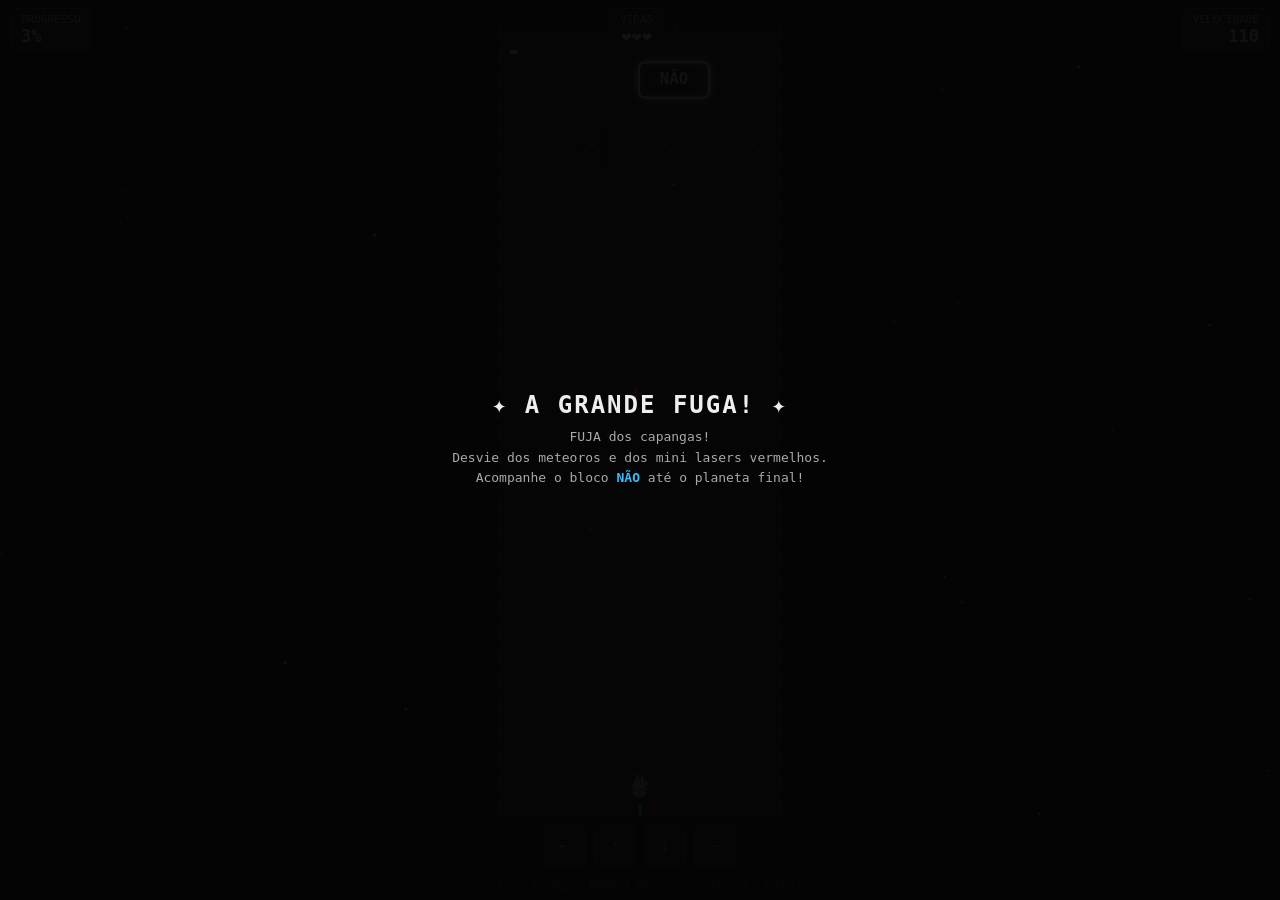
==== commit 93818e7c: "Update application files" ====
--- a/fase1/index.html
+++ b/fase1/index.html
@@ -329,7 +329,7 @@
   document.getElementById('cutsceneOverlay').style.display = 'none';
 
   camY = WORLD_H - H;
-  player = {x:W/2, y:camY + H - 120, vx:0, vy:0, w:36, h:36, alive:true, trail:[]};
+  player = {x:W/2, y:camY + H - 80, vx:0, vy:0, w:36, h:36, alive:true, trail:[]};
   bullets = []; explosions = []; particles = []; meteors = [];
 
   naoBlock = {
@@ -345,7 +345,7 @@
   planet.r = 20;       
   planet.targetR = 110; 
 
-  const enemyY = camY + H - 50;
+  const enemyY = camY + 150;
   
   enemies = [
     {x:W/2-60, y:enemyY, vx: 1.2, w:38, h:38, fireTimer: 400 + Math.random()*400, col:'#ff3333'},
@@ -387,10 +387,10 @@
 function fireEnemy(e){
   if(cutscene) return; 
   const angle = (Math.random() - 0.5) * 0.2;
-  const spd = -6.5; 
+  const spd = 6.5; 
   bullets.push({
     x: e.x, 
-    y: e.y - 15, 
+    y: e.y + 15, 
     vx: Math.sin(angle) * 1.0, 
     vy: spd, 
     w: 3,   
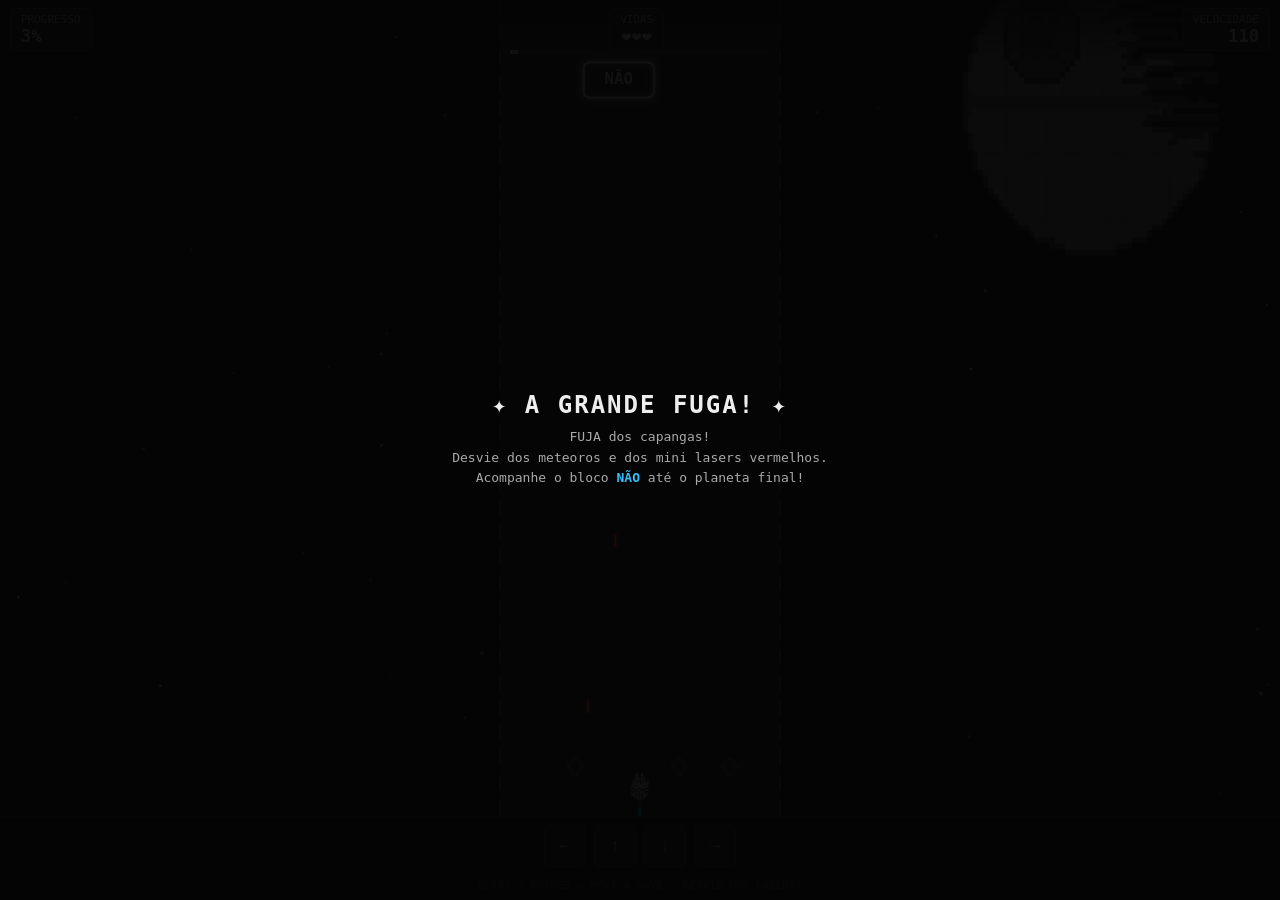
==== commit de716332: "Update index.html mudei umas coisa" ====
--- a/fase1/index.html
+++ b/fase1/index.html
@@ -10,7 +10,7 @@
     box-sizing: border-box;
     margin: 0;
     padding: 0;
-    overflow: hidden; /* Impede qualquer scroll na página */
+    overflow: hidden;
 }
 
 html, body {
@@ -19,13 +19,13 @@
     background: #000;
     font-family: monospace;
     position: relative;
-    overscroll-behavior: none; /* Impede efeitos de bounce em mobile */
+    overscroll-behavior: none;
 }
 
 /* Container Principal do Jogo */
 #wrap {
     position: absolute;
-    inset: 0; /* Ocupa todo o espaço da tela body */
+    inset: 0;
     display: flex;
     flex-direction: column;
 }
@@ -47,7 +47,7 @@
     justify-content: space-between;
     align-items: flex-start;
     padding: 8px 10px;
-    pointer-events: none; /* Não clica no HUD */
+    pointer-events: none;
     background: linear-gradient(rgba(0,0,0,0.8), transparent);
     z-index: 10;
 }
@@ -78,10 +78,9 @@
     z-index: 20;
 }
 
-/* Transição de Fade Out para a Tela Inicial */
 #overlay {
     transition: opacity 1s ease, visibility 1s ease;
-    pointer-events: none; /* Garante que não bloqueie cliques após sumir */
+    pointer-events: none;
 }
 
 #gameover {
@@ -158,7 +157,7 @@
     background: #059669;
 }
 
-/* Controles Mobile (Parte de Baixo) */
+/* Controles Mobile */
 #ctrls {
     display: flex;
     gap: 8px;
@@ -191,7 +190,6 @@
     background: #333;
 }
 
-/* Label dos Controles */
 #clbl {
     color: #444;
     font-size: 11px;
@@ -263,21 +261,69 @@
 const clbl = document.getElementById('clbl');
 const ctx = gc.getContext('2d');
 
-// --- ESPAÇO PARA SPRITES (IMAGENS) ---
+// ==========================================
+//        CONFIGURAÇÃO DA TRILHA SONORA
+// ==========================================
+// Substitua pelo nome do seu arquivo de música (ex: 'musica.mp3' ou uma URL)
+const AUDIO_SRC = 'trilha.mp3'; 
+const AUDIO_VOLUME = 0.4; // Volume de 0.0 a 1.0
+
+let bgMusic = null;
+let audioContextStarted = false;
+
+function initAudio() {
+  if (audioContextStarted) return;
+  audioContextStarted = true;
+  
+  bgMusic = new Audio(AUDIO_SRC);
+  bgMusic.loop = true;
+  bgMusic.volume = AUDIO_VOLUME;
+  
+  // Tenta tocar a música assim que o jogador interagir
+  bgMusic.play().catch(err => {
+    console.log("Aguardando mais interações do usuário para iniciar o áudio.");
+    audioContextStarted = false; // Permite tentar novamente no próximo clique
+  });
+}
+
+function stopAudio() {
+  if (bgMusic) {
+    bgMusic.pause();
+    bgMusic.currentTime = 0;
+  }
+}
+// ==========================================
+
+// --- CARREGAMENTO DE IMAGENS ---
 const playerSprite = new Image();
 playerSprite.src = 'naveplayer.png'; 
 
 const enemySprite = new Image();
 enemySprite.src = 'naveinimiga.png';
 
+const bgPlanetSprite = new Image();
+bgPlanetSprite.src = 'planetafundo.png'; 
+
+const planetSprite = new Image();
+planetSprite.src = 'planetSprite.png'; 
+
+const bgShipSprite = new Image();
+bgShipSprite.src = 'navefundo.png'; 
+
 let playerSpriteLoaded = false;
 let enemySpriteLoaded = false;
+let planetSpriteLoaded = false;
+let bgShipSpriteLoaded = false;
+let bgPlanetSpriteLoaded = false;
+
 playerSprite.onload = () => playerSpriteLoaded = true;
 enemySprite.onload = () => enemySpriteLoaded = true;
-
-// CONFIGURAÇÃO DE ROTAÇÃO DA SUA IMAGEM:
+planetSprite.onload = () => planetSpriteLoaded = true;
+bgShipSprite.onload = () => bgShipSpriteLoaded = true;
+bgPlanetSprite.onload = () => bgPlanetSpriteLoaded = true;
+
 const SPRITE_ROTATION = -90 * Math.PI / 180; 
-// -------------------------------------
+// ----------------------------------------
 
 let W, H;
 function resize(){
@@ -288,6 +334,10 @@
     gc.width = W;
     gc.height = H;
     LANE_X = W / 2 - LANE_W / 2;
+    
+    staticPlanet.w = 420; 
+    staticPlanet.h = 380; 
+    staticPlanet.x = W * 0.85; 
 }
 
 const WORLD_H = 8000;
@@ -295,12 +345,19 @@
 let LANE_X = 0;
 
 const keys = {ArrowUp:0,ArrowDown:0,ArrowLeft:0,ArrowRight:0};
-document.addEventListener('keydown', e => { if(e.key in keys) { keys[e.key]=1; e.preventDefault(); } });
+document.addEventListener('keydown', e => { 
+  initAudio(); // Inicia o áudio na primeira tecla pressionada
+  if(e.key in keys) { keys[e.key]=1; e.preventDefault(); } 
+});
 document.addEventListener('keyup', e => { if(e.key in keys) keys[e.key]=0; });
 
 function bindBtn(id, k){
   const b = document.getElementById(id);
-  ['mousedown','touchstart'].forEach(ev => b.addEventListener(ev, e => { keys[k]=1; e.preventDefault(); }, {passive:false}));
+  ['mousedown','touchstart'].forEach(ev => b.addEventListener(ev, e => { 
+    initAudio(); // Inicia o áudio no clique dos botões mobile
+    keys[k]=1; 
+    e.preventDefault(); 
+  }, {passive:false}));
   ['mouseup','mouseleave','touchend','touchcancel'].forEach(ev => b.addEventListener(ev, () => keys[k]=0));
 }
 bindBtn('bl','ArrowLeft'); bindBtn('br','ArrowRight'); bindBtn('bu','ArrowUp'); bindBtn('bd','ArrowDown');
@@ -314,12 +371,57 @@
 let naoBlock;
 let cutscene = false;
 let playerFly = false; 
-let planet = { x: 0, y: 0, r: 100, targetR: 100, appeared: false }; 
+
+let staticPlanet = { x: 0, y: 0, w: 0, h: 0 };
+let finalPlanet = { x: 0, y: 0, r: 110 };
 
 let stars = [];
+let bgShips = []; 
+let bgShipTimer = 0;
+
 function initStars(){
   stars = [];
   for(let i=0; i<600; i++) stars.push({x:Math.random()*W, y:Math.random()*WORLD_H, r:Math.random()*1.4+0.4, b:Math.random()*0.8+0.2});
+}
+
+function spawnBgShip() {
+  const size = 16 + Math.random() * 18;
+  const speed = 2.0 + Math.random() * 3.5;
+  const depth = 0.2 + Math.random() * 0.45;
+
+  let startX, startY;
+  let targetX = Math.random() * W;
+  let targetY = camY + Math.random() * H;
+
+  const edge = Math.floor(Math.random() * 4);
+  if (edge === 0) {
+    startX = Math.random() * W;
+    startY = camY - 40;
+  } else if (edge === 1) {
+    startX = W + 40;
+    startY = camY + Math.random() * H;
+  } else if (edge === 2) {
+    startX = Math.random() * W;
+    startY = camY + H + 40;
+  } else {
+    startX = -40;
+    startY = camY + Math.random() * H;
+  }
+
+  const angle = Math.atan2(targetY - startY, targetX - startX);
+
+  bgShips.push({
+    x: startX,
+    y: startY,
+    vx: Math.cos(angle) * speed,
+    vy: Math.sin(angle) * speed,
+    w: size,
+    h: size,
+    angle: angle,
+    depth: depth,
+    opacity: depth * 0.8,
+    trail: []
+  });
 }
 
 function initGame(){
@@ -329,8 +431,8 @@
   document.getElementById('cutsceneOverlay').style.display = 'none';
 
   camY = WORLD_H - H;
-  player = {x:W/2, y:camY + H - 80, vx:0, vy:0, w:36, h:36, alive:true, trail:[]};
-  bullets = []; explosions = []; particles = []; meteors = [];
+  player = {x:W/2, y:camY + H - 120, vx:0, vy:0, w:42, h:42, alive:true, trail:[]};
+  bullets = []; explosions = []; particles = []; meteors = []; bgShips = [];
 
   naoBlock = {
     x: W / 2,
@@ -341,19 +443,19 @@
     rot: 0 
   };
 
-  planet.appeared = false;
-  planet.r = 20;       
-  planet.targetR = 110; 
-
-  const enemyY = camY + 150;
+  finalPlanet.x = W / 2;
+  finalPlanet.y = FINISH_Y + 180; 
+
+  const enemyY = camY + H - 50;
   
   enemies = [
-    {x:W/2-60, y:enemyY, vx: 1.2, w:38, h:38, fireTimer: 400 + Math.random()*400, col:'#ff3333'},
-    {x:W/2+60, y:enemyY, vx: -1.5, w:38, h:38, fireTimer: 1100 + Math.random()*400, col:'#ff6633'},
-    {x:W/2,    y:enemyY, vx: 1.8, w:38, h:38, fireTimer: 1800 + Math.random()*500, col:'#ff3366'},
+    {x:W/2-60, y:enemyY, vx: 1.2, w:44, h:44, fireTimer: 400 + Math.random()*400, col:'#ff3333'},
+    {x:W/2+60, y:enemyY, vx: -1.5, w:44, h:44, fireTimer: 1100 + Math.random()*400, col:'#ff6633'},
+    {x:W/2,    y:enemyY, vx: 1.8, w:44, h:44, fireTimer: 1800 + Math.random()*500, col:'#ff3366'},
   ];
   initStars();
   meteorTimer = 1000;
+  bgShipTimer = 100;
 }
 
 function spawnMeteor(){
@@ -376,27 +478,17 @@
     particles.push({x,y, vx:Math.cos(ang)*spd, vy:Math.sin(ang)*spd, r:1.5+Math.random()*2, life:1, col:col||'#ff3333'});
   }
 }
-
 function spawnExplosion(x,y,big){
   const n = big ? 40 : 18;
   spawnParticles(x,y,'#ff5555',Math.floor(n*0.5));
   spawnParticles(x,y,'#ffffff',Math.floor(n*0.3));
   spawnParticles(x,y,'#ffaa44',Math.floor(n*0.2));
 }
-
 function fireEnemy(e){
   if(cutscene) return; 
   const angle = (Math.random() - 0.5) * 0.2;
-  const spd = 6.5; 
-  bullets.push({
-    x: e.x, 
-    y: e.y + 15, 
-    vx: Math.sin(angle) * 1.0, 
-    vy: spd, 
-    w: 3,   
-    h: 14,  
-    alive: true
-  });
+  const spd = -6.5; 
+  bullets.push({x: e.x, y: e.y - 15, vx: Math.sin(angle) * 1.0, vy: spd, w: 3, h: 14, alive: true});
 }
 
 function updatePlayer(dt){
@@ -405,8 +497,8 @@
   if (cutscene) {
     if (playerFly) {
       player.vx *= 0.9;
-      player.x += (W/2 - player.x) * 0.08 * f;
-      player.y -= 7.0 * f; 
+      player.x += (finalPlanet.x - player.x) * 0.08 * f;
+      player.y += (finalPlanet.y - (player.y - camY)) * 0.08 * f; 
     } else {
       player.vx *= 0.8; player.vy *= 0.8;
       player.x += player.vx * f; player.y += player.vy * f;
@@ -434,23 +526,13 @@
   
   enemies.forEach(e => {
     e.y -= scrollSpd * f;
-
     if (!cutscene) {
       e.x += e.vx * f;
-      const minX = LANE_X + e.w/2; 
-      const maxX = LANE_X + LANE_W - e.w/2;
-      
-      if (e.x < minX || e.x > maxX) {
-        e.vx *= -1; 
-        e.x = Math.max(minX, Math.min(maxX, e.x)); 
-      }
-    }
-
+      const minX = LANE_X + e.w/2; const maxX = LANE_X + LANE_W - e.w/2;
+      if (e.x < minX || e.x > maxX) { e.vx *= -1; e.x = Math.max(minX, Math.min(maxX, e.x)); }
+    }
     e.fireTimer -= dt;
-    if(e.fireTimer <= 0){
-      fireEnemy(e);
-      e.fireTimer = 1600 + Math.random() * 700;
-    }
+    if(e.fireTimer <= 0){ fireEnemy(e); e.fireTimer = 1600 + Math.random() * 700; }
   });
 }
 
@@ -464,14 +546,9 @@
   bullets.forEach(b => {
     b.x += b.vx * f; b.y += b.vy * f;
     if(b.y > camY + H + 40 || b.y < camY - 40 || b.x < 0 || b.x > W) b.alive = false;
-    
     if(!invincible && b.alive){
-      const dx = Math.abs(b.x - player.x);
-      const dy = Math.abs(b.y - player.y);
-      if(dx < 14 && dy < 16){
-        b.alive = false;
-        hitPlayer(b.x, b.y);
-      }
+      const dx = Math.abs(b.x - player.x); const dy = Math.abs(b.y - player.y);
+      if(dx < 14 && dy < 16){ b.alive = false; hitPlayer(b.x, b.y); }
     }
   });
   bullets = bullets.filter(b => b.alive);
@@ -482,17 +559,30 @@
   meteors.forEach(m => {
     m.y += m.vy * f; m.rot += m.rotSpd * f;
     if(m.y > camY + H + 80) m.alive = false;
-    
     if(m.alive && !invincible){
       const dx = m.x - player.x, dy = m.y - player.y;
-      if(Math.sqrt(dx*dx + dy*dy) < m.r + 14){
-        m.alive = false;
-        spawnExplosion(m.x, m.y, false);
-        hitPlayer(m.x, m.y);
-      }
+      if(Math.sqrt(dx*dx + dy*dy) < m.r + 14){ m.alive = false; spawnExplosion(m.x, m.y, false); hitPlayer(m.x, m.y); }
     }
   });
   meteors = meteors.filter(m => m.alive);
+}
+
+function updateBackgroundShips(dt){
+  const f = dt / 16;
+  const scrollSpd = getScrollSpd();
+  
+  bgShips.forEach(ship => { 
+    ship.x += ship.vx * f;
+    ship.y += (ship.vy + scrollSpd * ship.depth) * f; 
+
+    ship.trail.push({x: ship.x, y: ship.y});
+    if(ship.trail.length > 8) ship.trail.shift();
+  });
+  
+  bgShips = bgShips.filter(ship => 
+    ship.x > -100 && ship.x < W + 100 && 
+    ship.y > camY - 100 && ship.y < camY + H + 100
+  );
 }
 
 function updateParticles(dt){
@@ -505,16 +595,16 @@
   if(invincible || cutscene) return;
   spawnExplosion(hx||player.x, hy||player.y, false);
   lives--;
-  if(lives <= 0){
-    spawnExplosion(player.x, player.y, true);
-    endGame(false);
-  } else {
-    invincible = true; invTimer = 2000;
-  }
+  if(lives <= 0){ 
+    spawnExplosion(player.x, player.y, true); 
+    endGame(false); 
+  } 
+  else { invincible = true; invTimer = 2000; }
 }
 
 function endGame(pw){
   running = false; won = pw;
+  stopAudio(); // Pausa a música no Game Over / Vitória
   document.getElementById('cutsceneOverlay').style.display = 'none';
   const go = document.getElementById('gameover');
   document.getElementById('goTitle').textContent = pw ? 'SUCESSO!' : 'FIM DE JOGO';
@@ -526,12 +616,17 @@
 
 window.restartGame = function(){
   document.getElementById('gameover').style.display = 'none';
+  audioContextStarted = false; // Força reiniciar o áudio na próxima ação
   initGame(); running = true; last = 0; requestAnimationFrame(loop);
 };
 
 function drawBg(){
   ctx.fillStyle = '#000000'; ctx.fillRect(0,0,W,H);
   
+  const totalDist = WORLD_H - H - FINISH_Y;
+  const currentDist = camY - FINISH_Y;
+  const progPct = Math.max(0, Math.min(1, 1 - (currentDist / totalDist)));
+
   stars.forEach(st => {
     const sy = st.y - camY;
     if(sy < -4 || sy > H + 4) return;
@@ -539,21 +634,80 @@
     ctx.fillStyle = `rgba(255, 255, 255, ${st.b})`; ctx.fill();
   });
 
-  planet.x = W / 2;
-  planet.y = camY + 160; 
-
-  if(planet.appeared) {
+  ctx.save();
+  ctx.globalAlpha = 1.0;
+  
+  const planetStartY = -120; 
+  const planetEndY = H - staticPlanet.h + 60; 
+  const currentPlanetY = planetStartY + (progPct * (planetEndY - planetStartY));
+
+  if (bgPlanetSpriteLoaded) {
+    ctx.drawImage(bgPlanetSprite, staticPlanet.x - staticPlanet.w / 2, currentPlanetY, staticPlanet.w, staticPlanet.h);
+  } else {
+    ctx.beginPath(); 
+    ctx.ellipse(staticPlanet.x, currentPlanetY + staticPlanet.h/2, staticPlanet.w/2, staticPlanet.h/2, 0, 0, Math.PI*2);
+    ctx.fillStyle = '#1f2937'; ctx.fill();
+  }
+  ctx.restore();
+
+  const fsy = finalPlanet.y - camY;
+  if (fsy > -finalPlanet.r * 2 && fsy < H + finalPlanet.r * 2) {
     ctx.save();
-    let pGrad = ctx.createRadialGradient(planet.x - planet.r*0.2, planet.y - planet.r*0.2, planet.r*0.1, planet.x, planet.y, planet.r);
-    pGrad.addColorStop(0, '#3a3a44');
-    pGrad.addColorStop(0.7, '#1a1a22');
-    pGrad.addColorStop(1, '#050508');
-    ctx.beginPath(); ctx.arc(planet.x, planet.y, planet.r, 0, Math.PI*2);
-    ctx.fillStyle = pGrad; ctx.fill();
-    ctx.beginPath(); ctx.arc(planet.x, planet.y, planet.r, 0, Math.PI*2);
-    ctx.strokeStyle = 'rgba(255, 255, 255, 0.2)'; ctx.lineWidth = 2; ctx.stroke();
+    
+    let targetAlpha = 0;
+    if (progPct >= 0.75) {
+      targetAlpha = (progPct - 0.75) / 0.25; 
+    }
+    
+    ctx.globalAlpha = targetAlpha;
+
+    if (planetSpriteLoaded) {
+      ctx.drawImage(planetSprite, finalPlanet.x - finalPlanet.r, fsy - finalPlanet.r, finalPlanet.r * 2, finalPlanet.r * 2);
+    } else {
+      let pGrad = ctx.createRadialGradient(finalPlanet.x - finalPlanet.r*0.2, fsy - finalPlanet.r*0.2, finalPlanet.r*0.1, finalPlanet.x, fsy, finalPlanet.r);
+      pGrad.addColorStop(0, '#4b5563'); pGrad.addColorStop(0.6, '#111827'); pGrad.addColorStop(1, '#000000');
+      ctx.beginPath(); ctx.arc(finalPlanet.x, fsy, finalPlanet.r, 0, Math.PI*2);
+      ctx.fillStyle = pGrad; ctx.fill();
+    }
     ctx.restore();
   }
+
+  drawBgShips();
+}
+
+function drawBgShips(){
+  bgShips.forEach(ship => {
+    const sy = ship.y - camY;
+    
+    ctx.save();
+    if(ship.trail.length > 1) {
+      ctx.beginPath();
+      ctx.moveTo(ship.trail[0].x, ship.trail[0].y - camY);
+      for(let i = 1; i < ship.trail.length; i++) {
+        ctx.lineTo(ship.trail[i].x, ship.trail[i].y - camY);
+      }
+      ctx.strokeStyle = `rgba(16, 185, 129, ${ship.opacity * 0.35})`; 
+      ctx.lineWidth = ship.w * 0.2;
+      ctx.stroke();
+    }
+
+    ctx.globalAlpha = ship.opacity;
+    ctx.translate(ship.x, sy);
+    ctx.rotate(ship.angle + Math.PI / 2);
+
+    if (bgShipSpriteLoaded) {
+      ctx.drawImage(bgShipSprite, -ship.w/2, -ship.h/2, ship.w, ship.h);
+    } else {
+      ctx.fillStyle = 'rgba(100, 115, 140, 0.5)';
+      ctx.beginPath(); 
+      ctx.moveTo(0, -ship.h/2); 
+      ctx.lineTo(-ship.w/2, ship.h/2); 
+      ctx.lineTo(ship.w/2, ship.h/2); 
+      ctx.closePath(); 
+      ctx.fill();
+    }
+    ctx.restore();
+  });
 }
 
 function drawTrack(){
@@ -561,7 +715,6 @@
   const top = 0, bot = H;
   ctx.fillStyle = 'rgba(50, 50, 55, 0.35)';
   ctx.fillRect(LANE_X, top, LANE_W, bot);
-  
   ctx.strokeStyle = 'rgba(140, 140, 145, 0.5)'; ctx.lineWidth = 2; ctx.setLineDash([15,10]);
   ctx.beginPath(); ctx.moveTo(LANE_X, top); ctx.lineTo(LANE_X, bot); ctx.stroke();
   ctx.beginPath(); ctx.moveTo(LANE_X + LANE_W, top); ctx.lineTo(LANE_X + LANE_W, bot); ctx.stroke();
@@ -571,148 +724,69 @@
 function drawPlayer(){
   if(!player.alive) return;
   const sy = player.y - camY;
-
   player.trail.forEach((p,i) => {
-    const psy = p.y - camY;
-    const frac = (i+1) / player.trail.length;
+    const psy = p.y - camY; const frac = (i+1) / player.trail.length;
     ctx.beginPath(); ctx.arc(p.x, psy, 4*frac*p.a, 0, Math.PI*2);
     ctx.fillStyle = `rgba(0, 212, 255, ${p.a * 0.5})`; ctx.fill();
   });
-
   if(invincible && Math.floor(Date.now() / 100) % 2 === 0) return;
   
-  ctx.save(); 
-  ctx.translate(player.x, sy);
-  
+  ctx.save(); ctx.translate(player.x, sy);
   if (playerSpriteLoaded) {
-    ctx.save();
-    ctx.rotate(SPRITE_ROTATION); 
-    ctx.drawImage(playerSprite, -player.w/2, -player.h/2, player.w, player.h);
-    ctx.restore();
+    ctx.save(); ctx.rotate(SPRITE_ROTATION); ctx.drawImage(playerSprite, -player.w/2, -player.h/2, player.w, player.h); ctx.restore();
   } else {
-    ctx.save();
-    ctx.rotate(-Math.PI/2);
-    ctx.beginPath(); ctx.moveTo(18,0); ctx.lineTo(-12,12); ctx.lineTo(-6,0); ctx.lineTo(-12,-12); ctx.closePath();
-    ctx.fillStyle = '#ffffff'; ctx.fill(); ctx.strokeStyle = '#888888'; ctx.lineWidth = 1.5; ctx.stroke();
-    ctx.restore();
-  }
-  
+    ctx.save(); ctx.rotate(-Math.PI/2); ctx.beginPath(); ctx.moveTo(18,0); ctx.lineTo(-12,12); ctx.lineTo(-6,0); ctx.lineTo(-12,-12); ctx.closePath(); ctx.fillStyle = '#ffffff'; ctx.fill(); ctx.strokeStyle = '#888888'; ctx.lineWidth = 1.5; ctx.stroke(); ctx.restore();
+  }
   const fireLength = playerFly ? 35 : 22;
-  ctx.beginPath(); 
-  ctx.moveTo(0, player.h / 2); 
-  ctx.lineTo((Math.random() - 0.5) * 4, player.h / 2 + fireLength + (Math.random() - 0.5) * 4);
-  ctx.strokeStyle = playerFly ? '#10b981' : '#00d4ff'; 
-  ctx.lineWidth = 3; 
-  ctx.stroke();
-  
+  ctx.beginPath(); ctx.moveTo(0, player.h / 2); ctx.lineTo((Math.random() - 0.5) * 4, player.h / 2 + fireLength + (Math.random() - 0.5) * 4); ctx.strokeStyle = playerFly ? '#10b981' : '#00d4ff'; ctx.lineWidth = 3; ctx.stroke();
   ctx.restore();
 }
 
 function drawNaoBlock() {
   if (naoBlock.w <= 0) return; 
   const sy = naoBlock.y - camY;
-  ctx.save();
-  ctx.translate(naoBlock.x, sy);
-  if (naoBlock.rot) ctx.rotate(naoBlock.rot);
-  
-  ctx.fillStyle = '#111111';
-  ctx.strokeStyle = '#ffffff';
-  ctx.lineWidth = 2;
-  ctx.shadowBlur = 10;
-  ctx.shadowColor = '#ffffff';
-  
-  ctx.beginPath();
-  ctx.roundRect(-naoBlock.w/2, -naoBlock.h/2, naoBlock.w, naoBlock.h, 6);
-  ctx.fill(); ctx.stroke();
-  ctx.shadowBlur = 0;
-
-  ctx.fillStyle = '#ffffff';
-  ctx.font = `bold ${Math.max(9, naoBlock.h * 0.45)}px monospace`;
-  ctx.textAlign = 'center';
-  ctx.textBaseline = 'middle';
-  ctx.fillText('NÃO', 0, 0);
-  ctx.restore();
+  ctx.save(); ctx.translate(naoBlock.x, sy); if (naoBlock.rot) ctx.rotate(naoBlock.rot);
+  ctx.fillStyle = '#111111'; ctx.strokeStyle = '#ffffff'; ctx.lineWidth = 2; ctx.shadowBlur = 10; ctx.shadowColor = '#ffffff';
+  ctx.beginPath(); ctx.roundRect(-naoBlock.w/2, -naoBlock.h/2, naoBlock.w, naoBlock.h, 6); ctx.fill(); ctx.stroke(); ctx.shadowBlur = 0;
+  ctx.fillStyle = '#ffffff'; ctx.font = `bold ${Math.max(9, naoBlock.h * 0.45)}px monospace`; ctx.textAlign = 'center'; ctx.textBaseline = 'middle'; ctx.fillText('NÃO', 0, 0); ctx.restore();
 }
 
 function drawEnemies(){
   enemies.forEach(e => {
     const sy = e.y - camY;
     if(sy < -60 || sy > H + 60) return;
-    
-    ctx.save(); 
-    ctx.translate(e.x, sy);
-    
-    if (enemySpriteLoaded) {
-      ctx.drawImage(enemySprite, -e.w/2, -e.h/2, e.w, e.h);
-    } else {
-      ctx.rotate(Math.PI/2);
-      ctx.beginPath(); ctx.moveTo(16,0); ctx.lineTo(-12,10); ctx.lineTo(-6,0); ctx.lineTo(-12,-10); ctx.closePath();
-      ctx.fillStyle = '#333333'; ctx.fill(); ctx.strokeStyle = e.col; ctx.lineWidth = 2; ctx.stroke();
-    }
+    ctx.save(); ctx.translate(e.x, sy);
+    if (enemySpriteLoaded) { ctx.drawImage(enemySprite, -e.w/2, -e.h/2, e.w, e.h); } 
+    else { ctx.rotate(Math.PI/2); ctx.beginPath(); ctx.moveTo(16,0); ctx.lineTo(-12,10); ctx.lineTo(-6,0); ctx.lineTo(-12,-10); ctx.closePath(); ctx.fillStyle = '#333333'; ctx.fill(); ctx.strokeStyle = e.col; ctx.lineWidth = 2; ctx.stroke(); }
     ctx.restore();
   });
 }
 
 function drawBullets(){
   bullets.forEach(b => {
-    const sy = b.y - camY;
-    if(sy < -20 || sy > H + 20) return;
-    
-    ctx.save();
-    ctx.fillStyle = '#ff3333';
-    ctx.shadowBlur = 8;
-    ctx.shadowColor = '#ff0000'; 
-    
-    ctx.fillRect(b.x - b.w/2, sy - b.h/2, b.w, b.h);
-    
-    ctx.fillStyle = '#ffffff';
-    ctx.fillRect(b.x - b.w/6, sy - b.h/2 + 2, b.w/3, b.h - 4);
-    
-    ctx.restore();
+    const sy = b.y - camY; if(sy < -20 || sy > H + 20) return;
+    ctx.save(); ctx.fillStyle = '#ff3333'; ctx.shadowBlur = 8; ctx.shadowColor = '#ff0000'; ctx.fillRect(b.x - b.w/2, sy - b.h/2, b.w, b.h); ctx.fillStyle = '#ffffff'; ctx.fillRect(b.x - b.w/6, sy - b.h/2 + 2, b.w/3, b.h - 4); ctx.restore();
   });
 }
 
 function drawMeteors(){
   meteors.forEach(m => {
-    const sy = m.y - camY;
-    if(sy < -60 || sy > H + 60) return;
-    ctx.save(); ctx.translate(m.x, sy); ctx.rotate(m.rot);
-    
-    const sides = 6;
-    ctx.beginPath();
-    for(let i=0; i<sides; i++){
-      const ang = (i/sides) * Math.PI * 2;
-      const rr = m.r * (0.75 + 0.25 * Math.sin(i*2));
-      if(i===0) ctx.moveTo(Math.cos(ang)*rr, Math.sin(ang)*rr);
-      else ctx.lineTo(Math.cos(ang)*rr, Math.sin(ang)*rr);
-    }
-    ctx.closePath();
-    ctx.fillStyle = '#222222'; ctx.fill(); ctx.strokeStyle = '#555555'; ctx.lineWidth = 1.5; ctx.stroke();
-    ctx.restore();
+    const sy = m.y - camY; if(sy < -60 || sy > H + 60) return;
+    ctx.save(); ctx.translate(m.x, sy); ctx.rotate(m.rot); const sides = 6; ctx.beginPath();
+    for(let i=0; i<sides; i++){ const ang = (i/sides) * Math.PI * 2; const rr = m.r * (0.75 + 0.25 * Math.sin(i*2)); if(i===0) ctx.moveTo(Math.cos(ang)*rr, Math.sin(ang)*rr); else ctx.lineTo(Math.cos(ang)*rr, Math.sin(ang)*rr); }
+    ctx.closePath(); ctx.fillStyle = '#222222'; ctx.fill(); ctx.strokeStyle = '#555555'; ctx.lineWidth = 1.5; ctx.stroke(); ctx.restore();
   });
 }
 
 function drawParticles(){
-  particles.forEach(p => {
-    const sy = p.y - camY;
-    if(sy < -10 || sy > H + 10) return;
-    ctx.beginPath(); ctx.arc(p.x, sy, p.r * p.life, 0, Math.PI*2);
-    ctx.fillStyle = p.col; ctx.fill();
-  });
+  particles.forEach(p => { const sy = p.y - camY; if(sy < -10 || sy > H + 10) return; ctx.beginPath(); ctx.arc(p.x, sy, p.r * p.life, 0, Math.PI*2); ctx.fillStyle = p.col; ctx.fill(); });
 }
 
 function drawHUD(){
   if(cutscene) return; 
   const prog = Math.max(0, Math.min(100, Math.round(100 - ((camY - FINISH_Y) / (WORLD_H - H - FINISH_Y)) * 100)));
-  document.getElementById('hprog').textContent = prog + '%';
-  document.getElementById('hlives').textContent = '❤'.repeat(lives) + '♡'.repeat(Math.max(0, 3-lives));
-  document.getElementById('hspd').textContent = Math.round(getScrollSpd()*40);
-  
-  const barW = LANE_W - 20;
-  const barX = W/2 - barW/2;
-  const barY = 50;
-  ctx.fillStyle = 'rgba(255,255,255,0.1)'; ctx.fillRect(barX, barY, barW, 4);
-  ctx.fillStyle = '#ffffff'; ctx.fillRect(barX, barY, barW * (prog/100), 4);
+  document.getElementById('hprog').textContent = prog + '%'; document.getElementById('hlives').textContent = '❤'.repeat(lives) + '♡'.repeat(Math.max(0, 3-lives)); document.getElementById('hspd').textContent = Math.round(getScrollSpd()*40);
+  const barW = LANE_W - 20; const barX = W/2 - barW/2; const barY = 50; ctx.fillStyle = 'rgba(255,255,255,0.1)'; ctx.fillRect(barX, barY, barW, 4); ctx.fillStyle = '#ffffff'; ctx.fillRect(barX, barY, barW * (prog/100), 4);
 }
 
 let meteorTimer = 0;
@@ -730,33 +804,21 @@
     naoBlock.x = W / 2 + Math.sin(naoBlock.angle) * (LANE_W / 2.3);
     naoBlock.y = camY + 80; 
 
-    if (camY < WORLD_H * 0.3) {
-      planet.appeared = true;
-      if (planet.r < planet.targetR) planet.r += 0.4 * (dt/16);
-    }
-
     if (camY <= FINISH_Y) {
       cutscene = true;
       document.getElementById('cutsceneOverlay').style.display = 'flex';
     }
   } else {
-    naoBlock.y += (planet.y - naoBlock.y) * 0.05 * (dt / 16);
-    naoBlock.x += (planet.x - naoBlock.x) * 0.05 * (dt / 16);
+    const targetRenderY = finalPlanet.y - camY;
+    naoBlock.y += (targetRenderY - (naoBlock.y - camY)) * 0.05 * (dt / 16);
+    naoBlock.x += (finalPlanet.x - naoBlock.x) * 0.05 * (dt / 16);
     naoBlock.rot += 0.18 * (dt / 16);
-    
-    if(naoBlock.w > 1) {
-      naoBlock.w -= 0.8 * (dt / 16);
-      naoBlock.h -= 0.4 * (dt / 16);
-    } else {
-      naoBlock.w = 0; naoBlock.h = 0;
-    }
-
-    const playerScreenY = player.y - camY;
-    const planetScreenY = planet.y - camY;
-
-    if (playerFly && playerScreenY < planetScreenY + 10) {
-       endGame(true);
-       return;
+    if(naoBlock.w > 1) { naoBlock.w -= 0.8 * (dt / 16); naoBlock.h -= 0.4 * (dt / 16); } 
+    else { naoBlock.w = 0; naoBlock.h = 0; }
+
+    if (playerFly && Math.abs(player.x - finalPlanet.x) < 20 && Math.abs((player.y - camY) - targetRenderY) < 20) { 
+      endGame(true); 
+      return; 
     }
   }
   
@@ -764,12 +826,16 @@
   updateEnemies(dt);
   updateBullets(dt);
   
+  bgShipTimer -= dt;
+  if(bgShipTimer <= 0) { 
+    spawnBgShip(); 
+    bgShipTimer = 800 + Math.random() * 1200; 
+  }
+  updateBackgroundShips(dt);
+
   if(camY < WORLD_H * 0.55 && !cutscene){
     meteorTimer -= dt;
-    if(meteorTimer <= 0){
-      spawnMeteor();
-      meteorTimer = 700 + Math.random() * 700;
-    }
+    if(meteorTimer <= 0){ spawnMeteor(); meteorTimer = 700 + Math.random() * 700; }
   }
   
   updateMeteors(dt);
@@ -788,33 +854,32 @@
   requestAnimationFrame(loop);
 }
 
+// Inicia o áudio também no toque do botão da cutscene externa se necessário
 document.getElementById('goToPlanetBtn').addEventListener('click', () => {
+    initAudio();
     document.getElementById('cutsceneOverlay').style.display = 'none';
     playerFly = true;
 });
 
-// FUNÇÃO PARA ATIVAR O JOGO AUTOMATICAMENTE COM FADE OUT DO BANNER
+// Listener global para capturar cliques na tela de início/overlay
+window.addEventListener('click', initAudio);
+window.addEventListener('touchstart', initAudio);
+
 function autoStartGame() {
   resize();
   initGame();
   running = true;
   last = 0;
   requestAnimationFrame(loop);
-
-  // Aguarda 3 segundos e faz o fade out do título/legenda
   setTimeout(() => {
     const overlay = document.getElementById('overlay');
-    overlay.style.opacity = '0';
-    overlay.style.visibility = 'hidden';
+    if(overlay) { overlay.style.opacity = '0'; overlay.style.visibility = 'hidden'; }
   }, 3000);
 }
 
 window.addEventListener('resize', resize);
-
-// Inicia automaticamente assim que o script roda
 autoStartGame();
-
 })();
 </script>
 </body>
-</html>+</html>
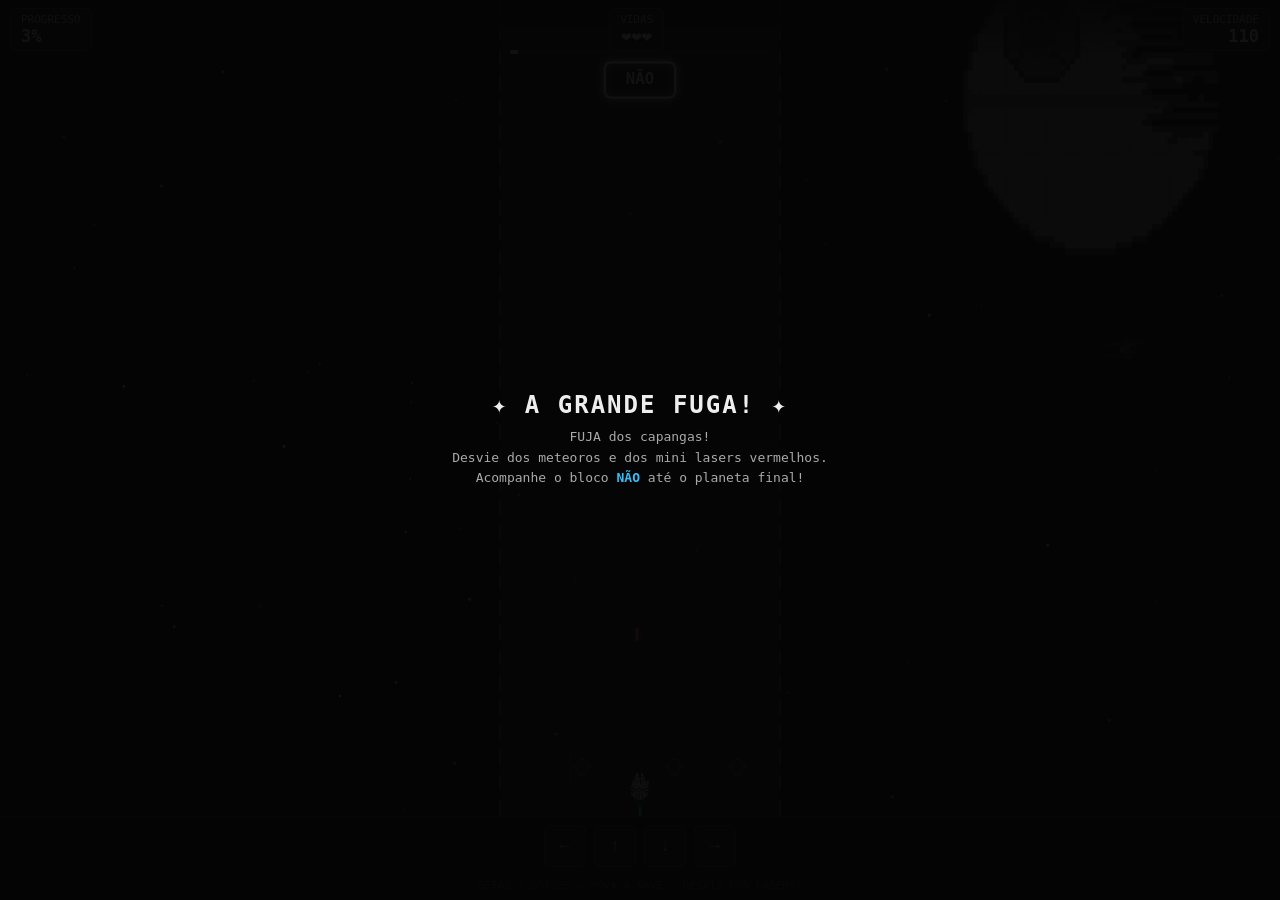
==== commit ba8e2fe9: "Aumentei o tempo de jogo" ====
--- a/fase1/index.html
+++ b/fase1/index.html
@@ -882,4 +882,4 @@
 })();
 </script>
 </body>
-</html>
+</html>
